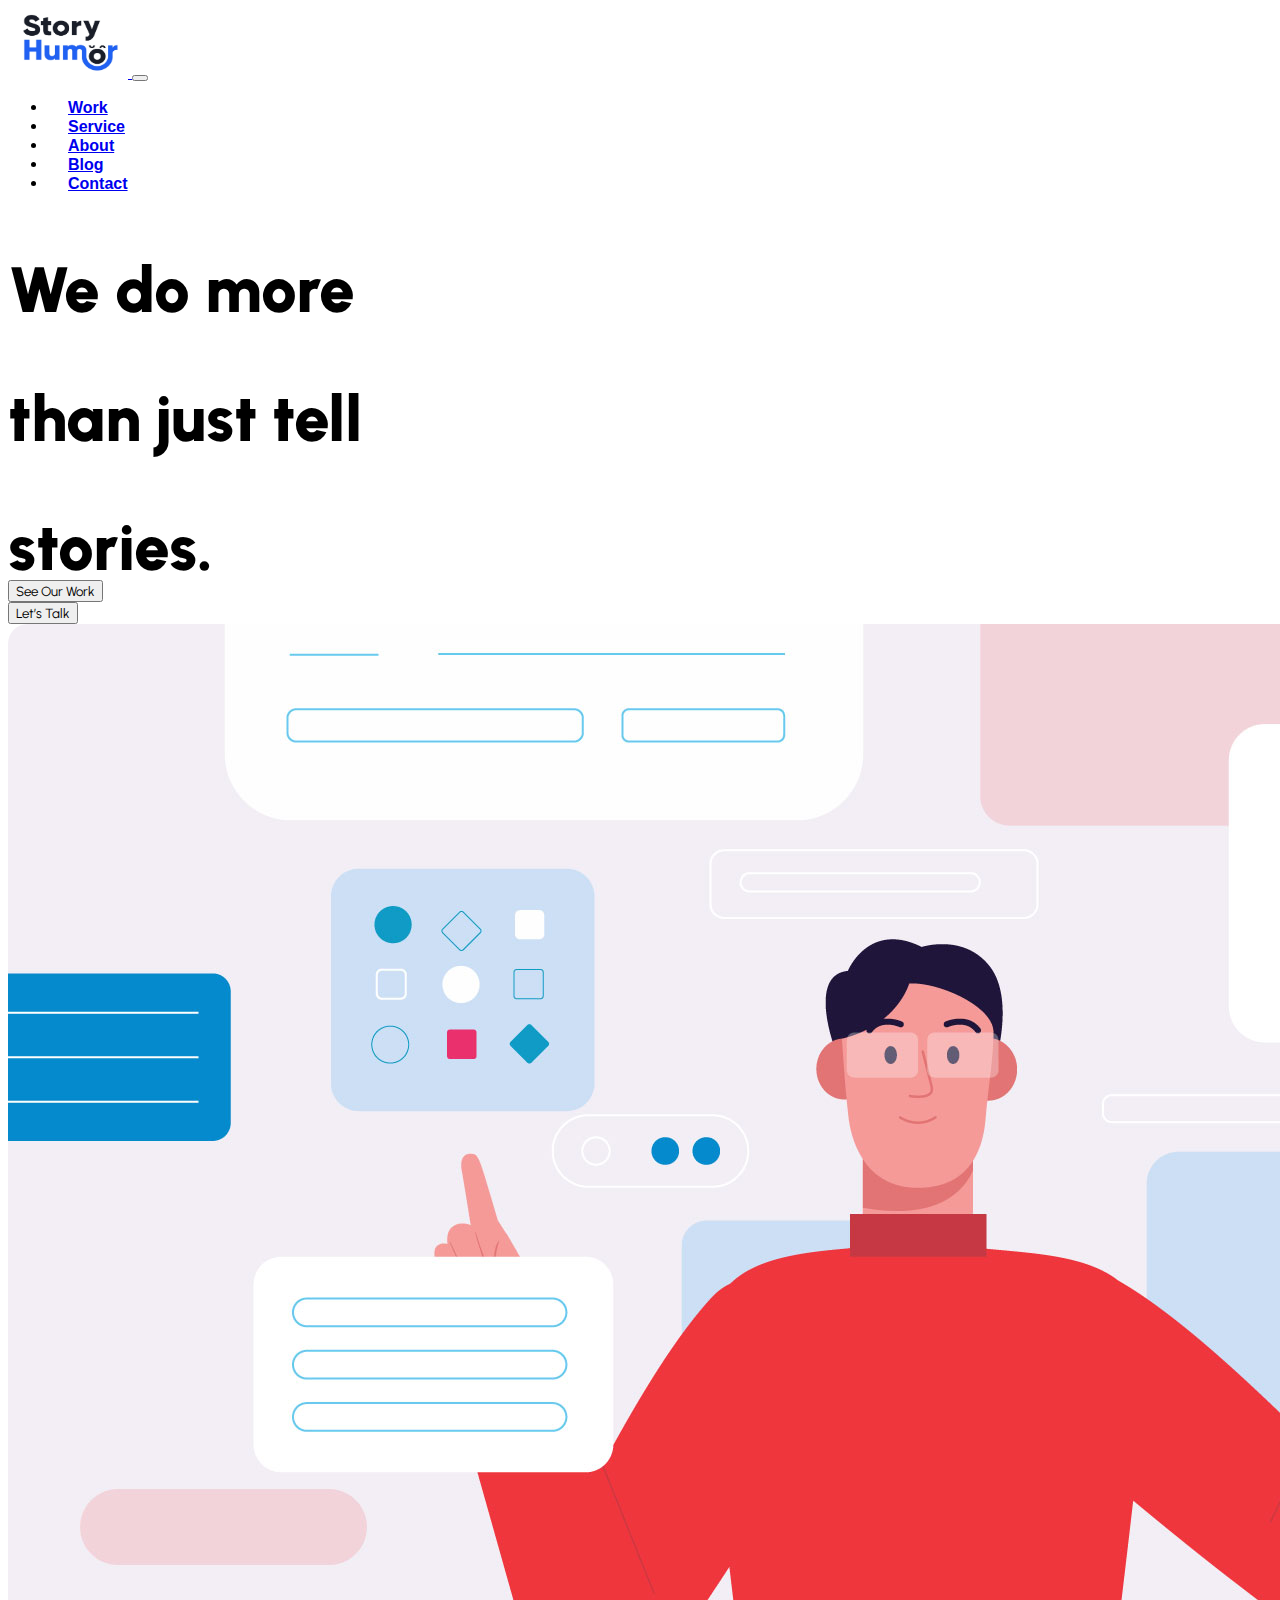
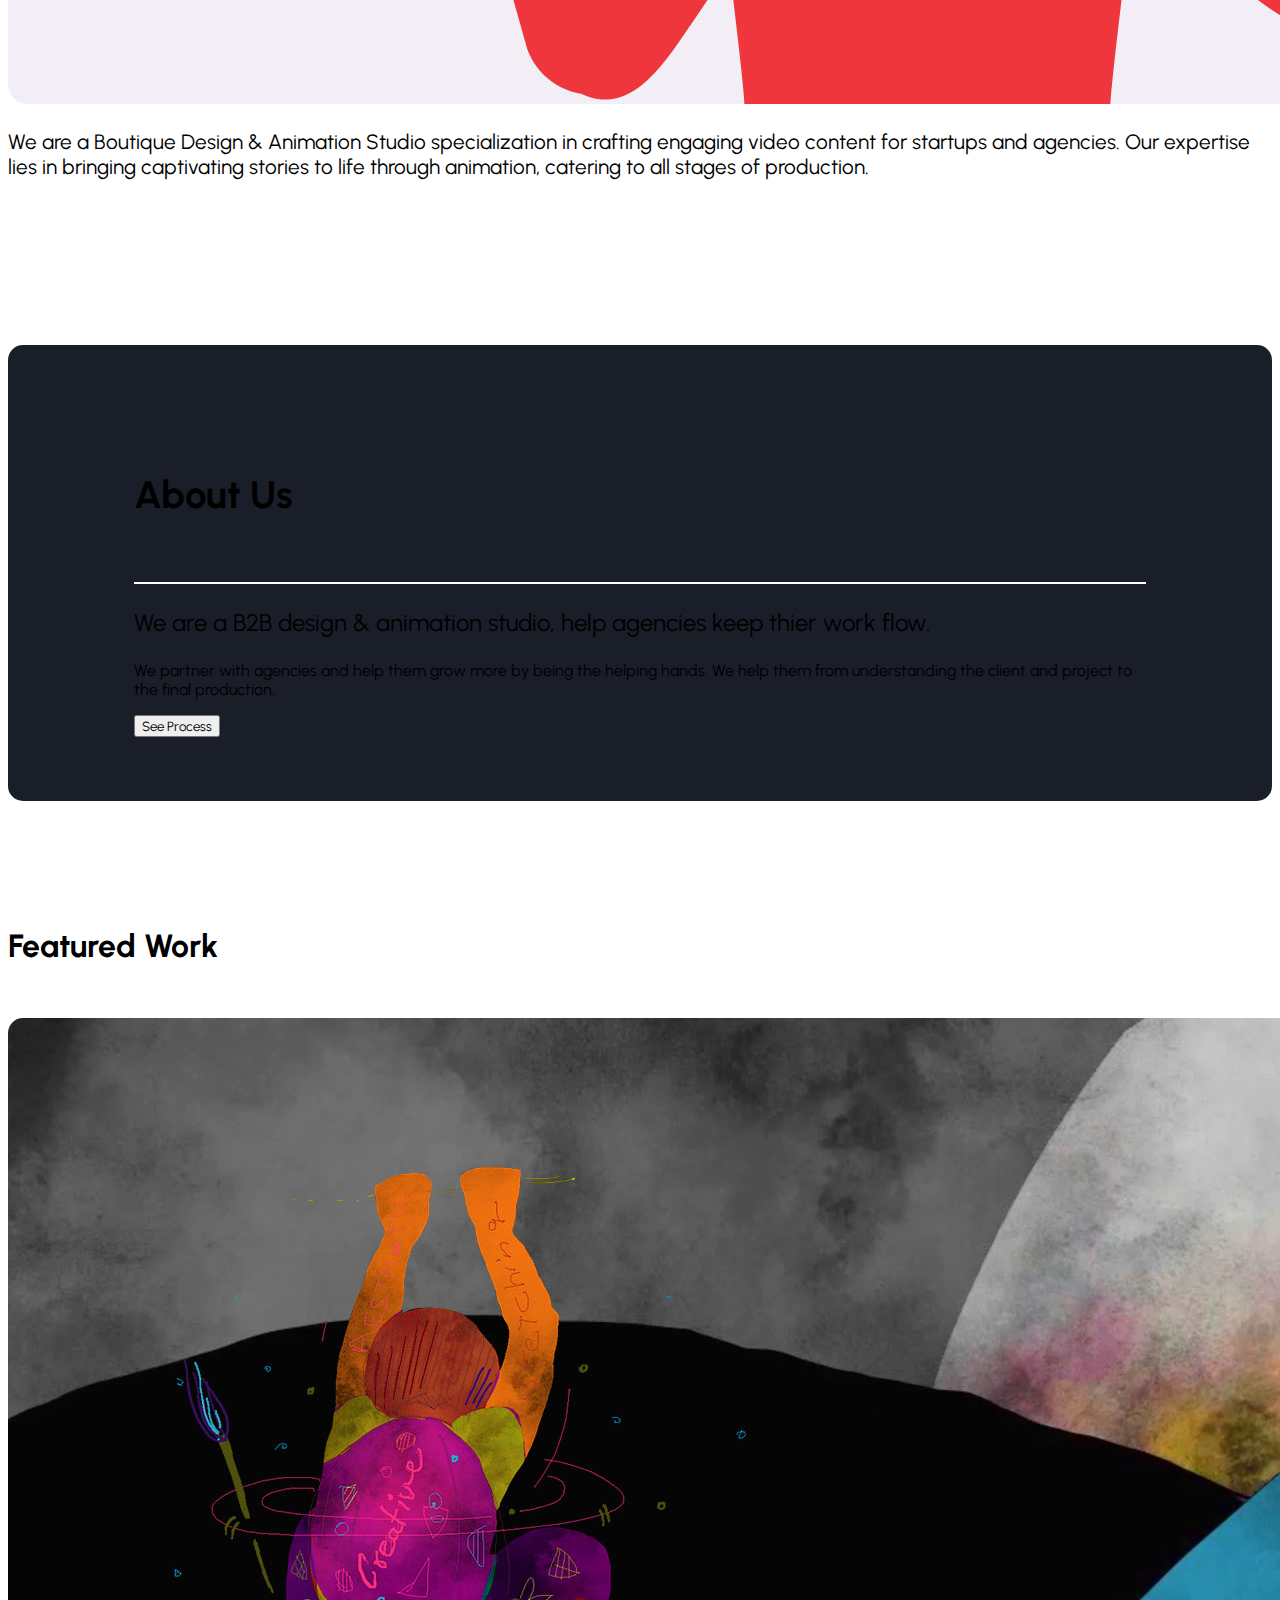
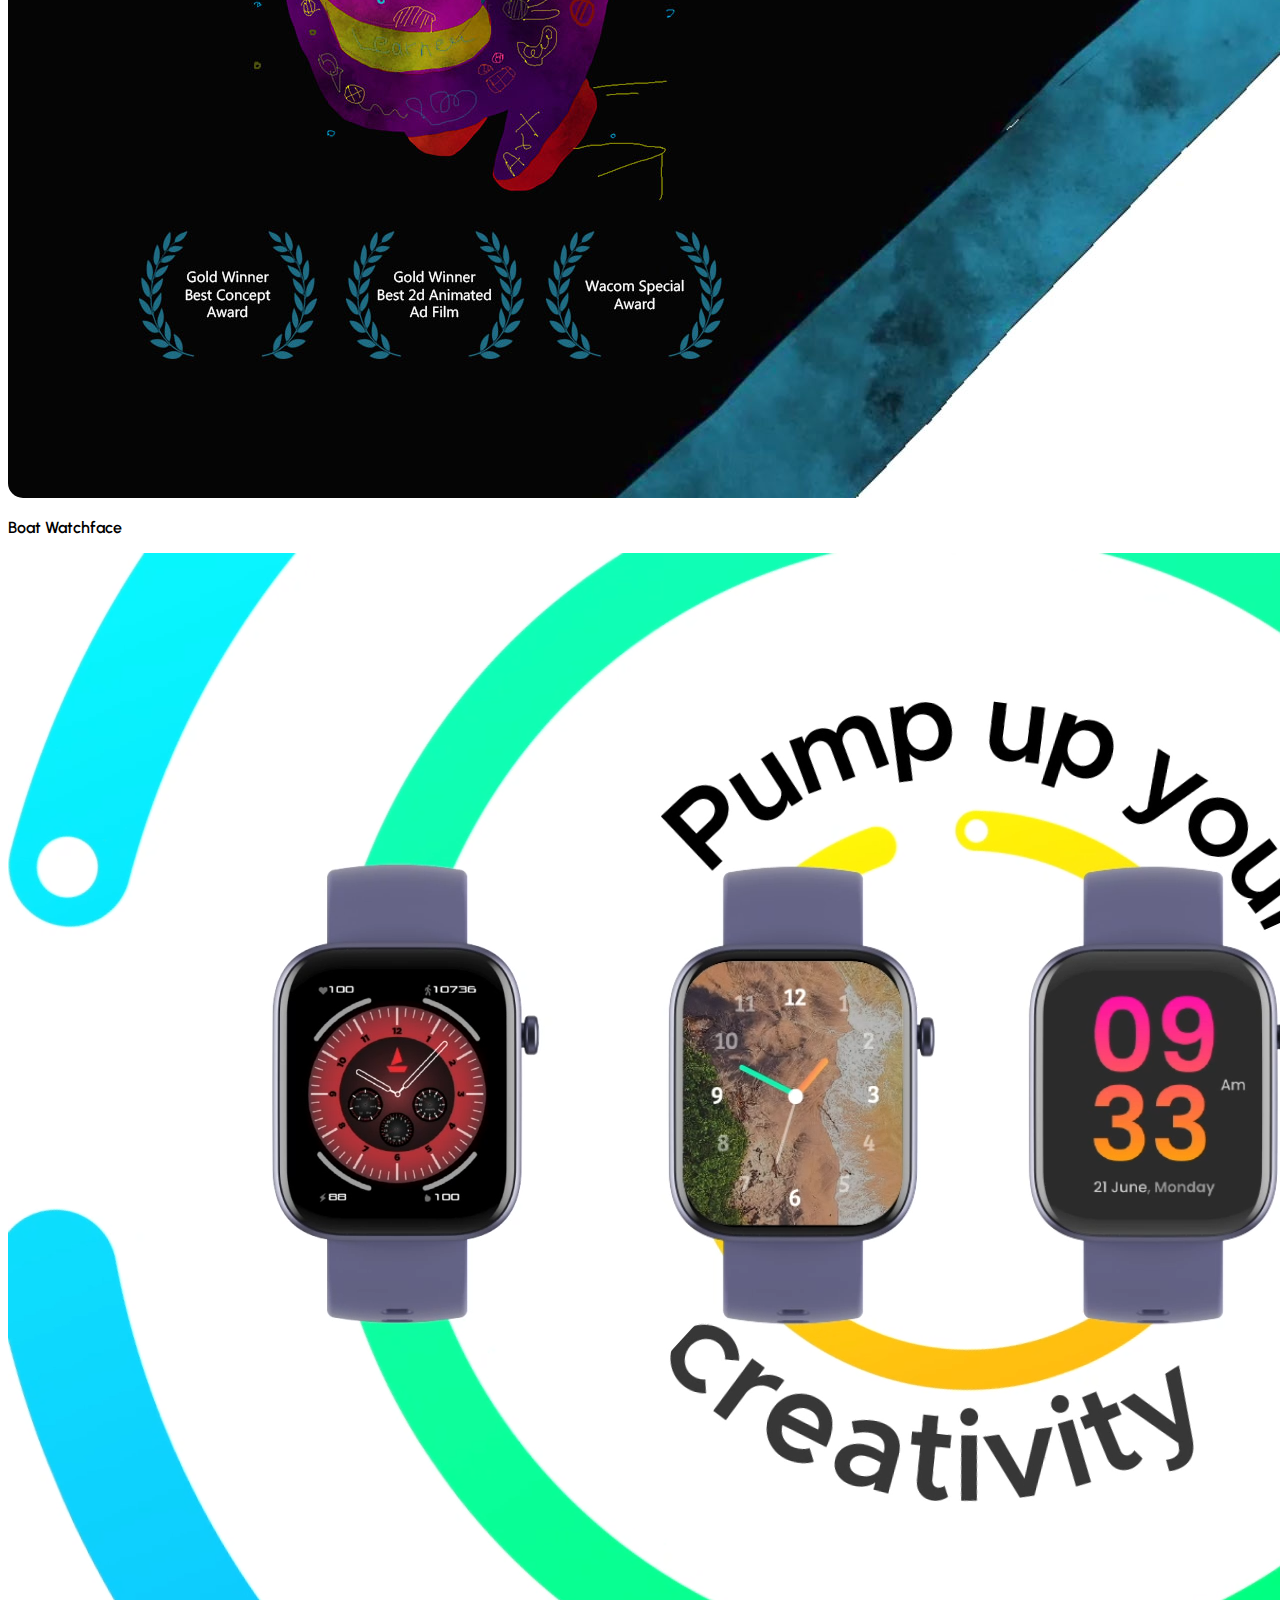
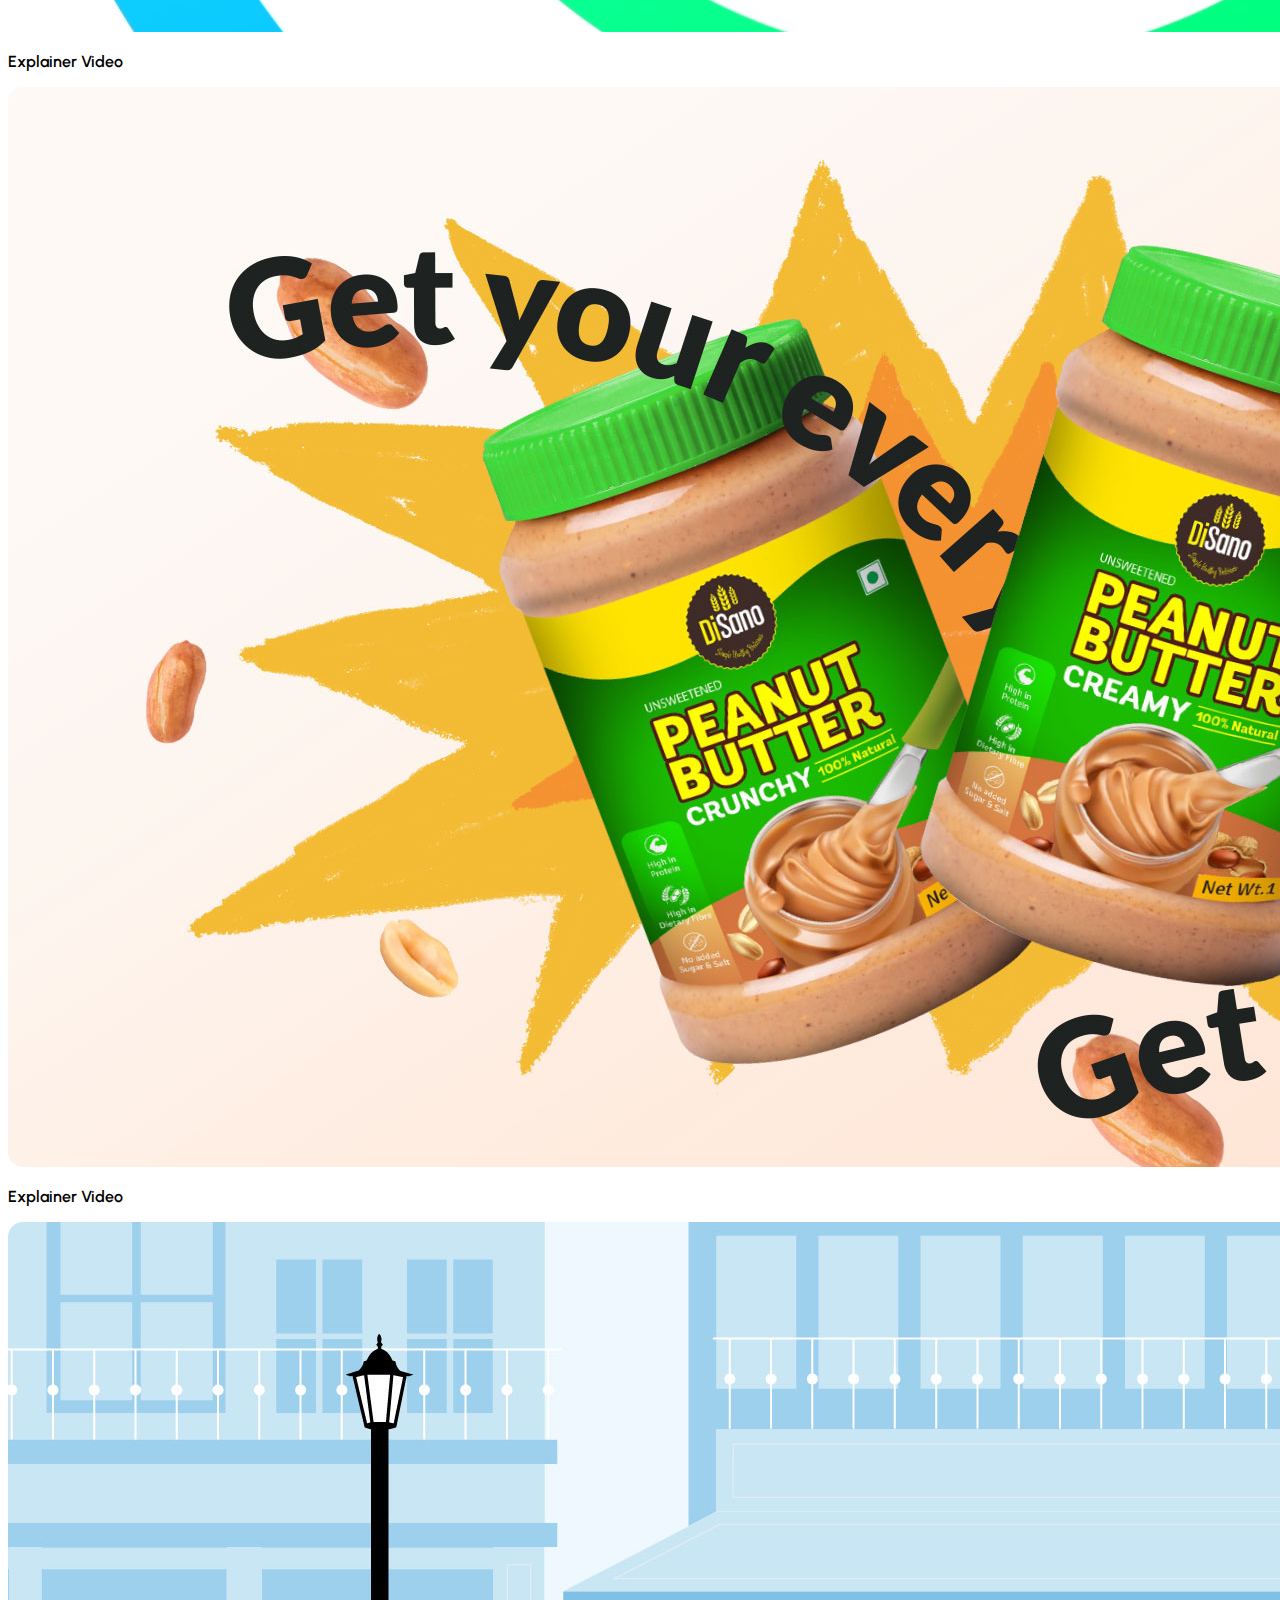
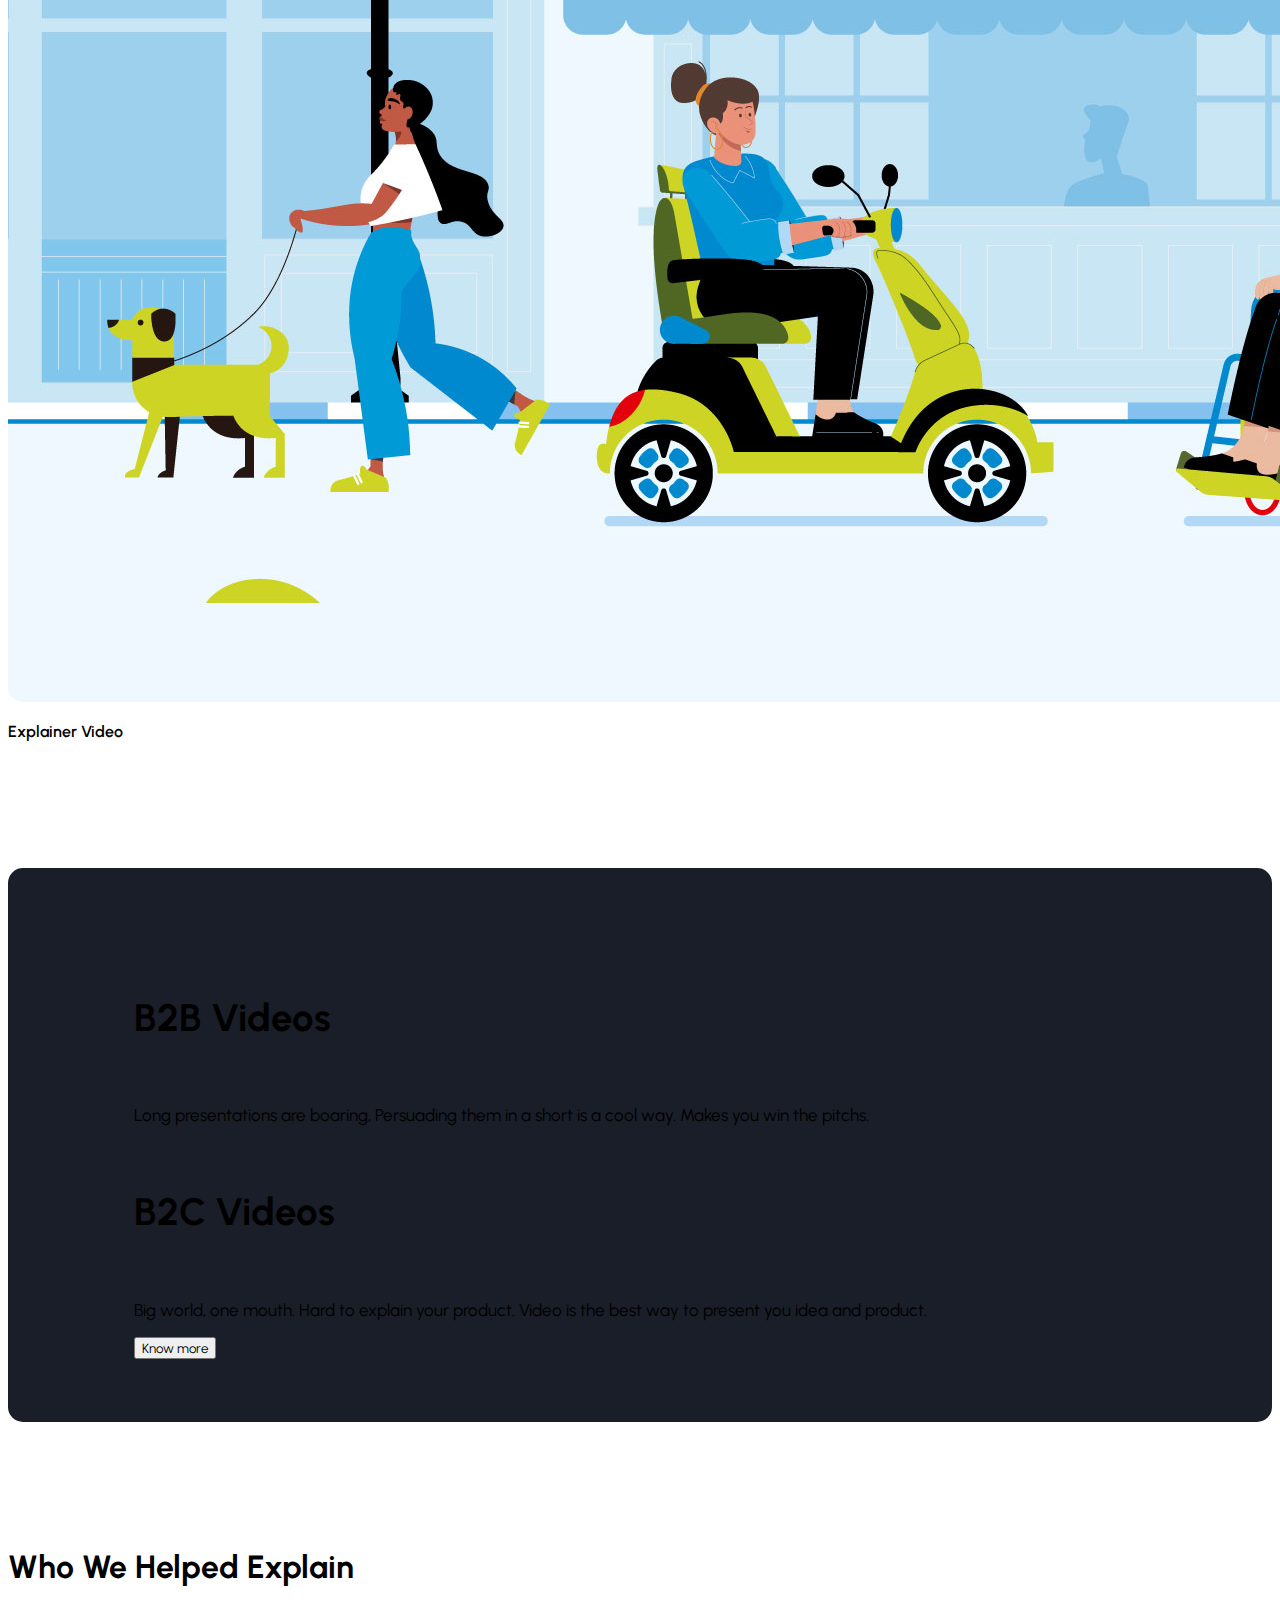
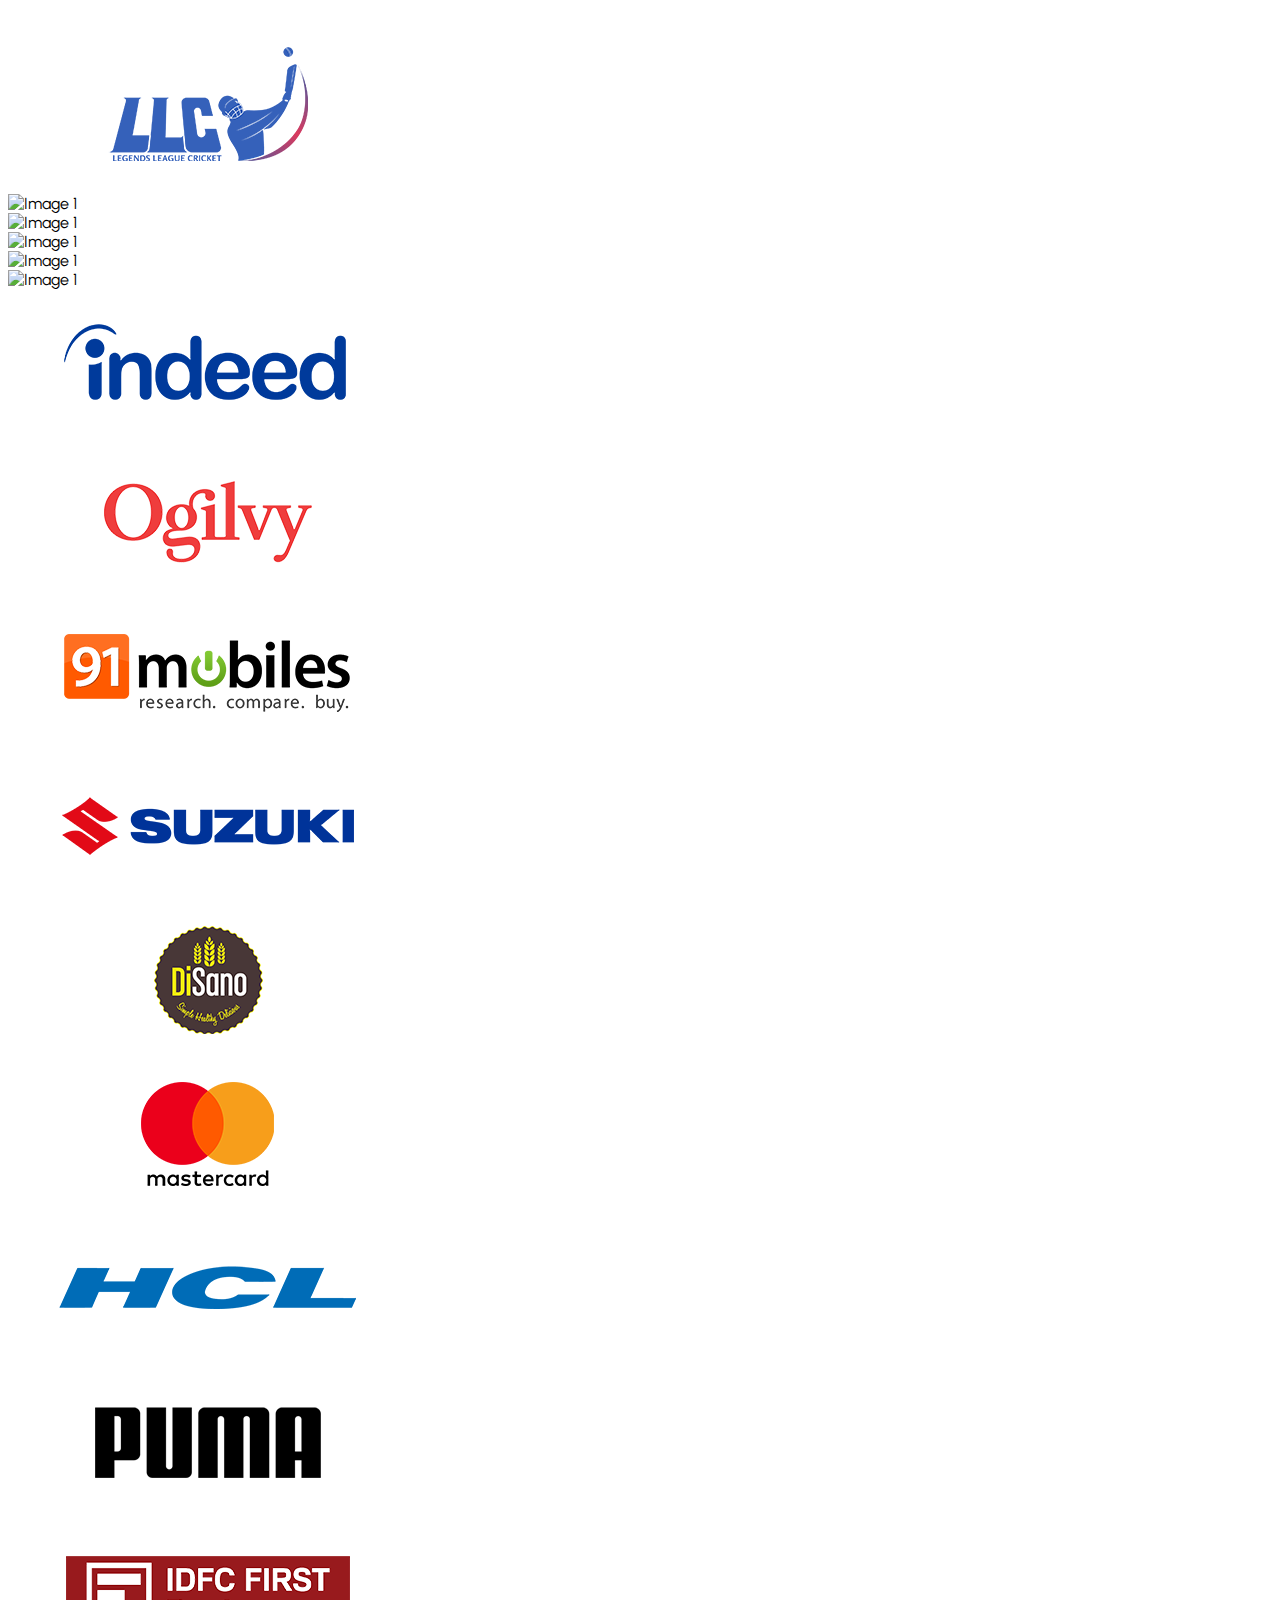
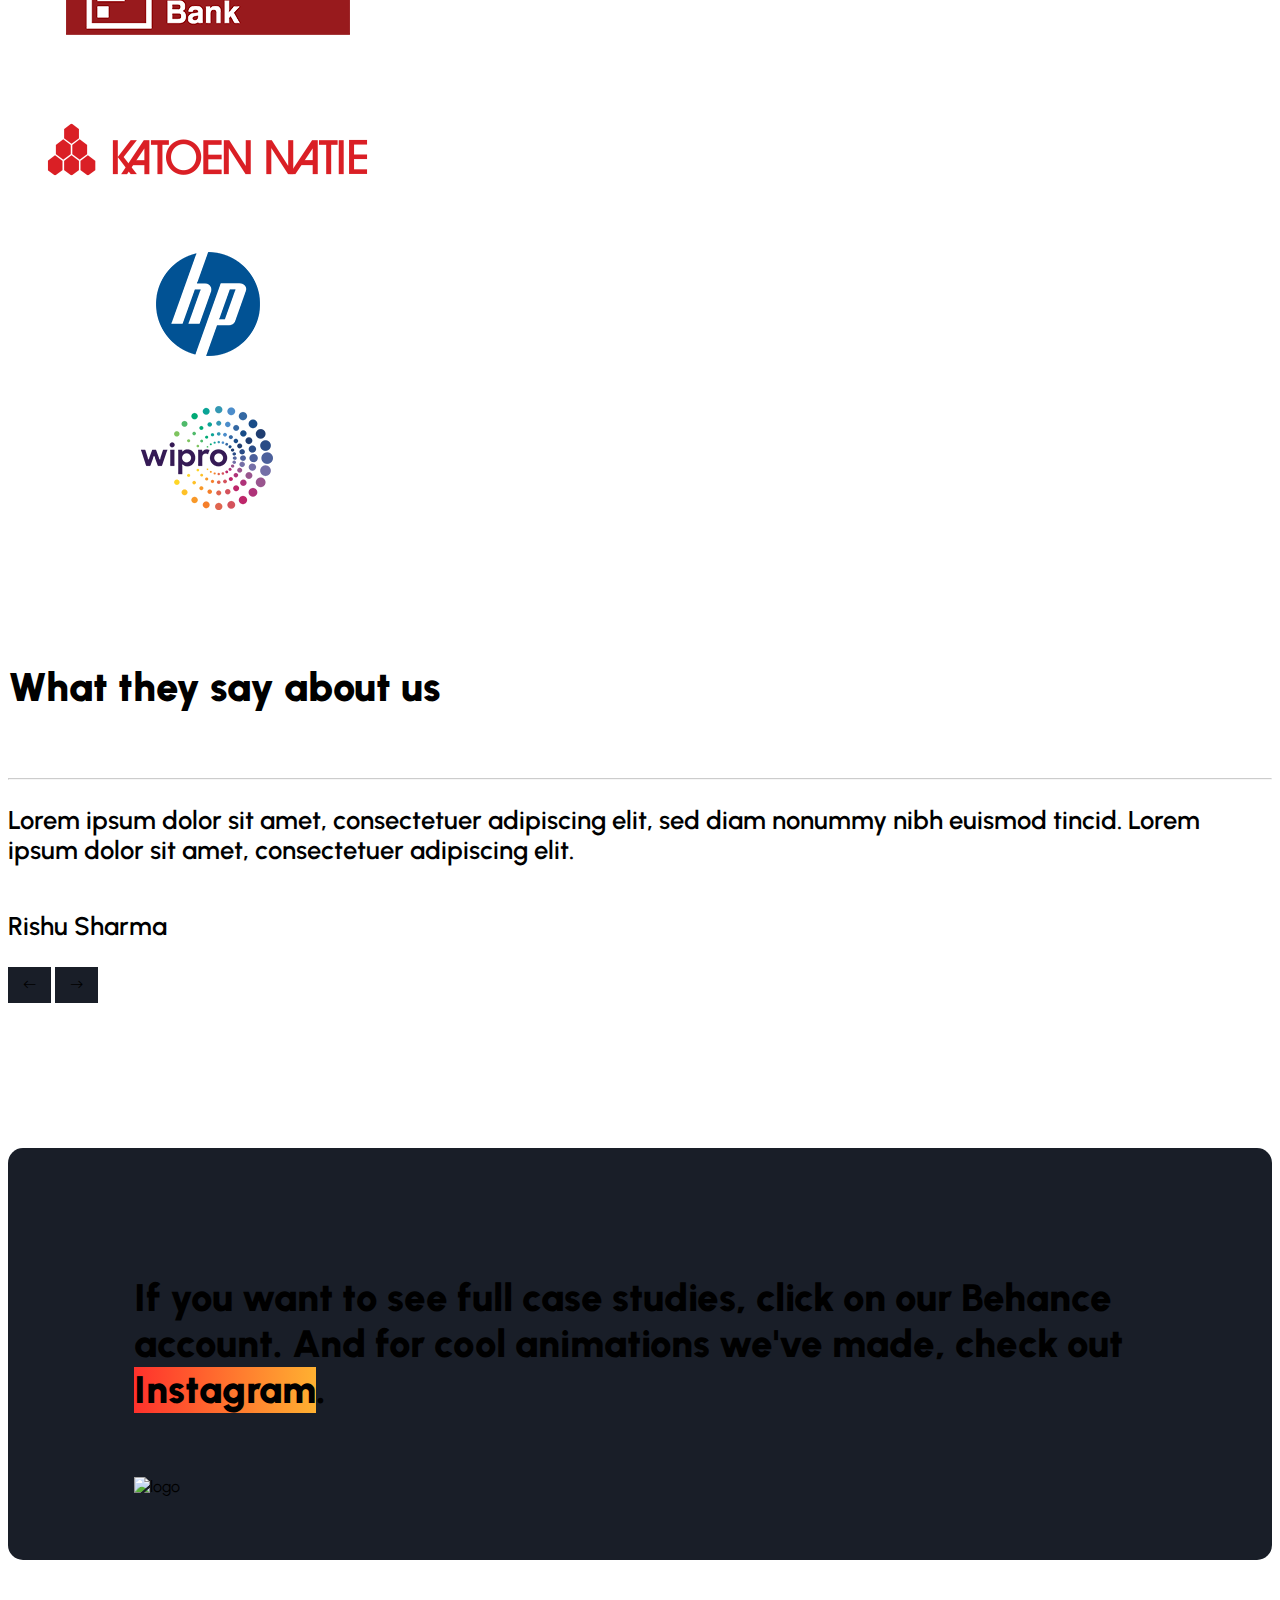
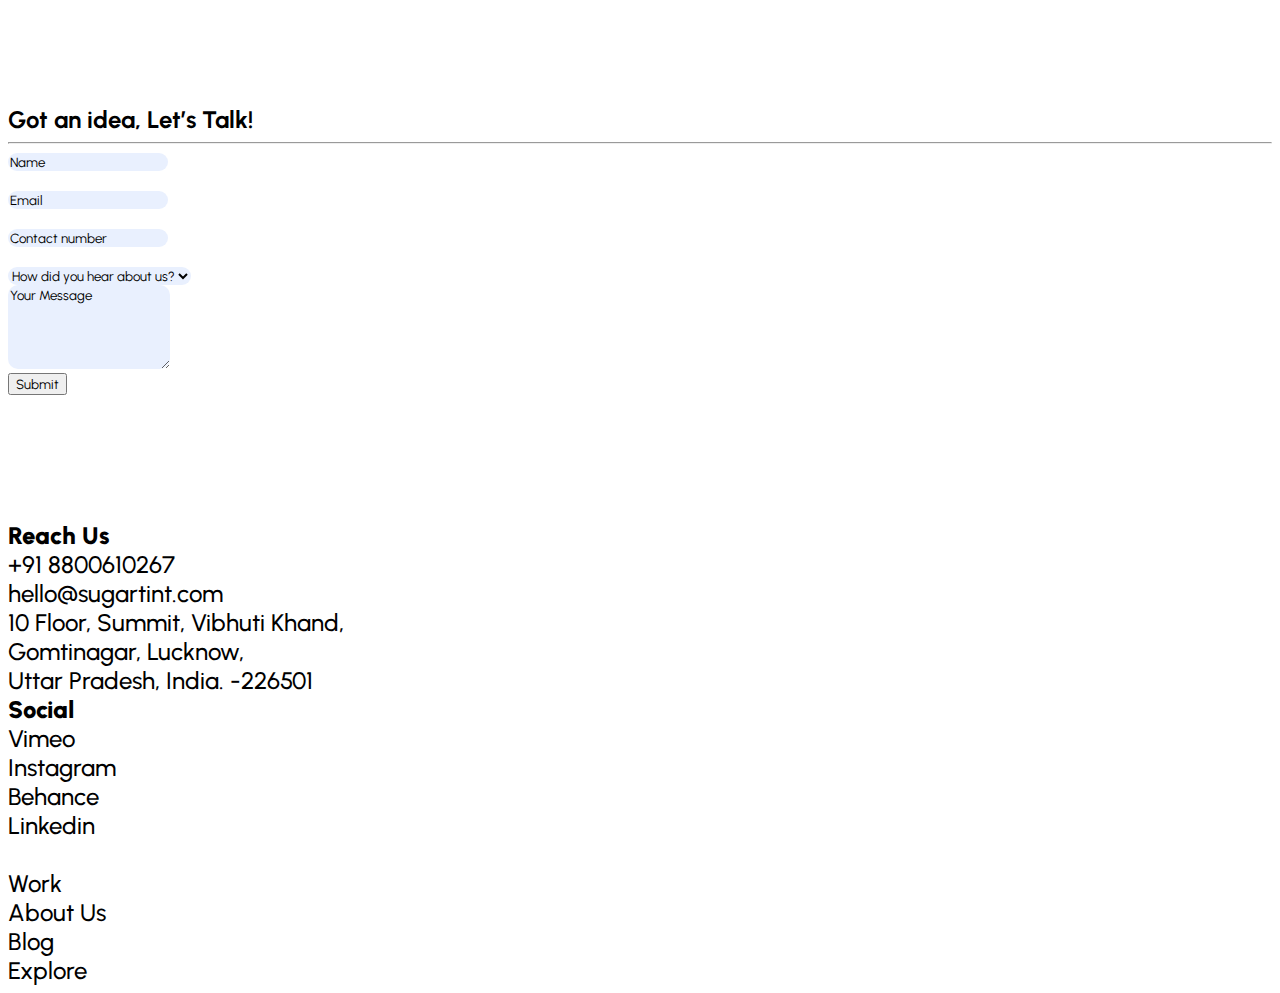
==== index.html @ 129da42a "storyhumur" ====
<!DOCTYPE html>
<html lang="en">

<head>
    <meta charset="UTF-8">
    <meta name="viewport" content="width=device-width, initial-scale=1.0">
    <title>StoryHumur - Home</title>
    <link rel="stylesheet" href="css/styles.css" />
    <link href="https://cdn.jsdelivr.net/npm/bootstrap@5.0.2/dist/css/bootstrap.min.css" rel="stylesheet" integrity="sha384-EVSTQN3/azprG1Anm3QDgpJLIm9Nao0Yz1ztcQTwFspd3yD65VohhpuuCOmLASjC" crossorigin="anonymous">
    <script src="https://cdn.jsdelivr.net/npm/bootstrap@5.0.2/dist/js/bootstrap.bundle.min.js" integrity="sha384-MrcW6ZMFYlzcLA8Nl+NtUVF0sA7MsXsP1UyJoMp4YLEuNSfAP+JcXn/tWtIaxVXM" crossorigin="anonymous"></script>
    <link rel="stylesheet" href="https://cdn.jsdelivr.net/npm/bootstrap-icons@1.11.1/font/bootstrap-icons.css">
    <link rel="preconnect" href="https://fonts.googleapis.com">
    <link rel="preconnect" href="https://fonts.gstatic.com" crossorigin>
    <link href="https://fonts.googleapis.com/css2?family=Urbanist:ital,wght@0,100;0,200;0,300;0,400;0,500;0,600;0,700;0,800;0,900;1,100;1,200;1,300;1,400;1,500;1,600;1,700;1,800;1,900&display=swap" rel="stylesheet">
    <script type="text/javascript" src="js/main.js"></script>
</head>

<body>
    <!-- Navigation bar -->
    <nav class="navbar navbar-expand-lg navbar-light bg-white mt-4">
        <div class="container">
            <a class="navbar-brand" href="index.html">
                <img src="images/StoryHumorLogo.jpg" class="nav-logo" alt="SugarTint" />
            </a>
            <button class="navbar-toggler" type="button" data-bs-toggle="collapse" data-bs-target="#navbarNavDropdown" aria-controls="navbarNavDropdown" aria-expanded="false" aria-label="Toggle navigation">
          <span class="navbar-toggler-icon"></span>
        </button>
            <div class="collapse navbar-collapse" id="navbarNavDropdown">
                <ul class="navbar-nav ms-auto">
                    <li class="nav-item">
                        <a class="nav-link mx-4 text-dark nav-font" aria-current="page" href="work.html">Work</a
              >
            </li>
            <li class="nav-item">
                <a class="nav-link mx-4 text-dark nav-font" aria-current="page" href="service.html"
                  >Service</a
                >
              </li>
            <li class="nav-item">
              <a class="nav-link mx-4 text-dark nav-font" aria-current="page" href="#"
                >About</a
              >
            </li>
            <li class="nav-item">
              <a class="nav-link mx-4 text-dark nav-font" aria-current="page" href="#"
                >Blog</a
              >
            </li>
            <li class="nav-item">
              <a class="nav-link mx-4 text-dark nav-font" aria-current="page" href="#"
                >Contact</a
              >
            </li>
          </ul>
        </div>
      </div>
    </nav>
    <!-- Home -->
    <section id="home">
      <div class="container mt-5">
        <div class="row">
          <div class="col-md-6 col-sm-12 mt-3">
            <p class="banner-header-text">
            We do more
            </p>
            <p class="banner-header-text">
            than just tell
            </p>
            <p class="banner-header-text">
            stories.
            </p>
            <div class="row mt-5">
                <div class="col-md-4 col-sm-4">
                    <button class="btn rounded-pill pe-4 ps-4 pt-3 pb-3 fs-6 btn-primary">
                      See Our Work</button>
                </div>
                <div class="col-md-5 col-sm-4">
                  <button class="btn rounded-pill pe-5 ps-5 pt-3 pb-3 fs-6 btn-dark">
                    Let&rsquo;s Talk</button>
              </div>
            </div>
          </div>
          <div class="col-md-6 col-sm-12 mt-3">
            <img src="images/home_img.jpg" alt="header Image" class="col-12 home-img">
          </div>
        </div>
        <div class="col-12">
          <p class="text-center mt-5 header-para">
            We are a Boutique Design & Animation Studio specialization in crafting engaging video content for startups and agencies. 
            Our expertise lies in bringing captivating stories to life through animation, catering to all stages of production.
          </p>
        </div><br>
    </section>
    <!-- About Us -->
    <div class="container-fluid ps-5 pe-5 container-top-space">
        <section id="about-us">
            <div class="about-us">
                <h5 class="text-white fs-3 fw-bold">About Us</h5>
                <hr>
                <div class="row">
                    <div class="col-md-5 text-white fw-bold fonts-section1">
                        <p>We are a B2B design & animation studio, help agencies keep thier work flow.</p>
                    </div>
                    <div class="col-md-6 offset-1 text-white fonts">
                        <p>We partner with agencies and help them grow more by being the helping hands. We help them from understanding the client and project to the final production.</p>
                        <button type="button" class="btn btn-primary rounded-pill ps-5 pe-5 pt-2 pb-2 mt-3">See Process</button>
                    </div>
                </div>
            </div>
        </section>
    </div>
    <!-- Featured Work -->
    <div class="container ps-5 pt-1 pe-5 container-top-space">
        <section id="featured-work">
            <div class="featured-work">
                <h5>Featured Work</h5>
                <div class="row mt-5">
                    <div class="col-md-6">
                        <img src="images/1.jpg" class="img-fluid featured-work-img" />
                        <p class="fs-5 mt-2 featured-work-text">Boat Watchface</p>
                    </div>
                    <div class="col-md-6">
                        <img src="images/2.png" class="img-fluid featured-work-img" />
                        <p class="fs-5 mt-2 featured-work-text">Explainer Video</p>
                    </div>
                </div>
                <div class="row mt-4 mb-5">
                    <div class="col-md-6">
                        <img src="images/3.jpg" class="img-fluid featured-work-img" />
                        <p class="fs-5 mt-2 featured-work-text">Explainer Video</p>
                    </div>
                    <div class="col-md-6">
                        <img src="images/4.jpg" class="img-fluid featured-work-img" />
                        <p class="fs-5 mt-2 featured-work-text">Explainer Video</p>
                    </div>
                </div>
            </div>
        </section>
    </div>
    <!-- B2B and B2C Videos -->
    <div class="container-fluid container-top-space ps-5 pe-5">
        <section id="about-us">
            <div class="about-us">
                <div class="row">
                    <div class="col-md-5 text-white">
                        <h5 class="fs-3 fw-bold">B2B Videos</h5>
                        <p class="B2B-text">Long presentations are boaring, Persuading them in a short is a cool way. Makes you win the pitchs.</p>
                    </div>
                    <div class="col-md-6 offset-1 text-white">
                        <h5 class="fs-3 fw-bold">B2C Videos</h5>
                        <p class="B2B-text">Big world, one mouth. Hard to explain your product. Video is the best way to present you idea and product.</p>
                        <button type="button" class="btn btn-primary rounded-pill fs-5 ps-4 pe-4 pt-2 pb-2 mt-3">Know more</button>
                    </div>
                </div>
            </div>
        </section>
    </div>
    <!-- Who we helped explain -->
    <div class="container container-top-space">
        <div class="featured-work">
            <h5 class="text-start fw-bold">Who We Helped Explain</h5>
        </div>
    </div>
    <div class="container">
        <div class="row">
            <div class="col-md-6 col-sm-12">
                <div class="row mt-5">
                    <div class="col-md-4 col-sm-4">
                        <img src="images/helped_images/logo13.png" alt="Image 1" class="img-fluid">
                    </div>
                    <div class="col-md-4 col-sm-4">
                        <img src="images/helped_images/logo14.png" alt="Image 1" class="img-fluid">
                    </div>
                    <div class="col-md-4 col-sm-4">
                        <img src="images/helped_images/logo15.png" alt="Image 1" class="img-fluid">
                    </div>
                </div>
            </div>
            <div class="col-md-6 col-sm-12">
                <div class="row mt-5">
                    <div class="col-md-4 col-sm-4">
                        <img src="images/helped_images/logo16.png" alt="Image 1" class="img-fluid">
                    </div>
                    <div class="col-md-4 col-sm-4">
                        <img src="images/helped_images/logo17.png" alt="Image 1" class="img-fluid">
                    </div>
                    <div class="col-md-4 col-sm-4">
                        <img src="images/helped_images/logo18.png" alt="Image 1" class="img-fluid">
                    </div>
                </div>
            </div>
        </div>
        <div class="row">
            <div class="col-md-6 col-sm-12">
                <div class="row mt-5">
                    <div class="col-md-4 col-sm-4">
                        <img src="images/helped_images/logo7.png" alt="Image 1" class="img-fluid">
                    </div>
                    <div class="col-md-4 col-sm-4">
                        <img src="images/helped_images/logo8.png" alt="Image 1" class="img-fluid">
                    </div>
                    <div class="col-md-4 col-sm-4">
                        <img src="images/helped_images/logo9.png" alt="Image 1" class="img-fluid">
                    </div>
                </div>
            </div>
            <div class="col-md-6 col-sm-12">
                <div class="row mt-5">
                    <div class="col-md-4 col-sm-4">
                        <img src="images/helped_images/logo10.png" alt="Image 1" class="img-fluid">
                    </div>
                    <div class="col-md-4 col-sm-4">
                        <img src="images/helped_images/logo11.png" alt="Image 1" class="img-fluid">
                    </div>
                    <div class="col-md-4 col-sm-4">
                        <img src="images/helped_images/logo12.png" alt="Image 1" class="img-fluid">
                    </div>
                </div>
            </div>
        </div>
        <div class="row">
            <div class="col-md-6 col-sm-12">
                <div class="row mt-5">
                    <div class="col-md-4 col-sm-4">
                        <img src="images/helped_images/logo1.png" alt="Image 1" class="img-fluid">
                    </div>
                    <div class="col-md-4 col-sm-4">
                        <img src="images/helped_images/logo2.png" alt="Image 1" class="img-fluid">
                    </div>
                    <div class="col-md-4 col-sm-4">
                        <img src="images/helped_images/logo3.png" alt="Image 1" class="img-fluid">
                    </div>
                </div>
            </div>
            <div class="col-md-6 col-sm-12">
                <div class="row mt-5">
                    <div class="col-md-4 col-sm-4">
                        <img src="images/helped_images/logo4.png" alt="Image 1" class="img-fluid">
                    </div>
                    <div class="col-md-4 col-sm-4">
                        <img src="images/helped_images/logo5.png" alt="Image 1" class="img-fluid">
                    </div>
                    <div class="col-md-4 col-sm-4">
                        <img src="images/helped_images/logo6.png" alt="Image 1" class="img-fluid">
                    </div>
                </div>
            </div>
        </div>
    </div>
    <!-- What they say about us -->
    <div class="container ps-5 pt-1 pe-5 container-top-space">
        <section id="about-us-slider">
            <div class="about-us-slider">
                <h5 class="fw-bold">What they say about us</h5>
                <hr>
                <p class="col-12" id="comment">[Dynamic Comment]</p>
                <div class="row mt-4">
                    <div class="rounded-pill bg-primary text-white col-md-3 pt-2 pb-2 ps-4">
                        <p class="my-auto" id="name">[Dynamic Name]</p>
                    </div>
                    <div class="col-md-6 col-sm-6 offset-md-3 d-flex justify-content-end align-items-end">
                        <button type="button" class="btn btn-primary rounded-circle arrow-bg me-3">
                            <i class="bi bi-arrow-left fs-4 text-white"></i>
                        </button>
                        <button type="button" class="btn btn-primary rounded-circle arrow-bg">
                            <i class="bi bi-arrow-right fs-4 text-white"></i>
                        </button>
                    </div>
                </div>
            </div>
        </section>
    </div><br>
    <!-- Behance and Instagram -->
    <div class="container-fluid ps-5 pe-5 container-top-space">
        <section id="about-us-social">
            <div class="about-us">
                <div class="row">
                    <div class="col-md-9 text-white">
                        <h5 class="social-text lh-base">If you want to see full case studies, click on our <span class="bg-primary rounded-pill ps-3 pe-3 pt-1 pb-1">Behance</span> account. And for cool animations we've made, check out
                            <span class="insta rounded-pill ps-3 pe-3 pt-1 pb-1">Instagram</span>.</h5>
                    </div>
                    <div class="col-md-3 text-white d-flex justify-content-center align-items-center">
                        <img src="images/image01.png" alt="logo" class="img-fluid w-75" />
                    </div>
                </div>
            </div>
        </section>
    </div><br>
    <!--Contact Us-->
    <section id="ContactUs" class="ContactUs container-top-space">
        <div class="container contact">
            <p class="fw-bold fs-3">
                Got an idea, Let’s Talk!
            </p>
            <hr>
            <div class="row" class="contactform">
                <div class="col-md-6 ">
                    <input type="text" id="name" name="Name" class="col-12 ps-4 pe-4 pt-3 pb-3 contact-gradient" placeholder="Name"><br><br>
                </div>
                <div class="col-md-6">
                    <input type="text" id="Email" name="Email" placeholder="Email" class="col-12 ps-4 pe-4 pt-3 pb-3 contact-gradient"><br><br>
                </div>
            </div>
            <div class="row" class="contactform">
                <div class="col-md-6 ">
                    <input type="text" id="contact" name="ContactUs" class="col-12 ps-4 pe-4 pt-3 pb-3  contact-gradient" placeholder="Contact number"><br><br>
                </div>
                <div class="col-md-6">
                    <select name="dropdown1" id="dropdown1" class="col-12 ps-4 pt-3 pb-3 contact-gradient dropdown">
                    <option value="How did you hear about us" class="blue-bg">How did you hear about us?</option>
                    <option value="Friend or Business Referral" class="blue-bg">Friend or Business Referral</option>
                    <option value="Google" class="blue-bg">Google</option>
                    <option value="LinkedIn" class="blue-bg">LinkedIn</option>
                    <option value="Instagram" class="blue-bg">Instagram</option>
                    <option value="Other" class="blue-bg">Other</option>
                </select>
                </div>


            </div>
            <div class="row" class="contactform">
                <div class="col-md-12 col-sm-12">
                    <textarea type="text" id="txtarea" class="col-md-12 col-sm-12 ps-4 pe-4 pt-2 pb-2 w-100 contact-textarea contact-gradient" placeholder="Your Message" rows="5"></textarea>
                </div>
                <div class="d-grid gap-2 d-md-flex justify-content-md-end pe-2">
                    <button class="btn btn-primary  rounded-pill btn-dark pt-2 pb-2 ps-4 pe-4 mt-3" type="button">Submit</button>
                </div>
            </div>
            <div class="row mb-5 container-top-space">
                <div class="col-md-4 mt-5">
                    <div>
                        <p class="footer-head">Reach Us</p>
                        <p class="mt-5 footer-para fs-6">+91 8800610267</p>
                        <p class="footer-para fs-6 mt-2">hello@sugartint.com</p>
                        <p class="footer-para fs-6 mt-2">10 Floor, Summit, Vibhuti Khand,</p>
                        <p class="footer-para fs-6">Gomtinagar, Lucknow,</p>
                        <p class="footer-para fs-6">Uttar Pradesh, India. -226501</p>
                    </div>

                </div>
                <div class="col-md-4 mt-5">
                    <div>
                        <p class="footer-head">Social</p>
                        <p class="mt-5 footer-para fs-6">Vimeo</p>
                        <p class="mt-3 footer-para fs-6">Instagram</p>
                        <p class="mt-3 footer-para fs-6">Behance</p>
                        <p class="mt-3 footer-para fs-6">Linkedin</p>
                    </div>

                </div>
                <div class="col-md-4 mt-5">
                    <div>
                        <p>&nbsp;</p>
                        <p class="mt-5 footer-para fs-6">Work</p>
                        <p class="mt-3 footer-para fs-6">About Us</p>
                        <p class="mt-3 footer-para fs-6">Blog</p>
                        <p class="mt-3 footer-para fs-6">Explore</p>
                    </div>

                </div>
            </div>
        </div>
    </section>
</body>

</html>
---- css/styles.css ----
* {
    font-family: 'Urbanist', sans-serif;
}

:root {
    /*Scroll Bar Color*/
    --scroll-bar-color: #C5CADF;
    --scroll-thumb-color: #70768A;
    --scroll-thumb-hover-color: #454F6B;
}

html {
    scroll-behavior: smooth;
}

::-webkit-scrollbar {
    width: 10px;
    background: var(--scroll-bar-color);
}

::-webkit-scrollbar-thumb {
    background: var(--scroll-thumb-color);
    border-radius: 2em;
}

::-webkit-scrollbar-thumb:hover {
    background: var(--scroll-thumb-hover-color);
}

.nav-logo {
    width: 120px;
    height: 70px;
}

.navbar-nav .nav-item .nav-link {
    border-radius: 20px;
}

.nav-font {
    font-family: 'Lato', sans-serif !important;
    font-weight: bold;
}

.navbar-nav .nav-item .nav-link {
    transition: background-color 0.3s, color 0.3s, padding 0.3s;
    padding: 5px 20px;
}

.navbar-nav .nav-item:hover .nav-link {
    color: #fff !important;
    background-color: #000;
    border-radius: 20px;
    padding: 5px 20px;
}

.container-top-space {
    margin-top: 10%;
}

.banner-header-text {
    font-size: 4rem;
    margin-bottom: 0;
    font-weight: 900;
    line-height: 65px;
    color: #000;
}

.home-img {
    border-radius: 20px;
}

.B2B_bg {
    background-color: #000;
    border-radius: 20px;
    margin-top: 15%;
}

.header-para {
    color: #000 !important;
    font-size: 1.3rem !important;
}

.banner-text {
    font-size: 52px;
}


/* About Us  */

.about-us {
    background-color: #191E28;
    border-radius: 15px;
    padding: 5% 10% !important;
}

.about-us h5 {
    font-size: 2.4rem !important;
}

.about-us hr {
    border: 1px solid white;
    opacity: 1;
}

.about-us .fonts-section1 {
    font-size: 1.5rem !important;
}


/* Featured Work */

.featured-work h5 {
    font-size: 2rem;
    font-weight: bolder !important;
}

.featured-work-img {
    border-radius: 15px;
}

.featured-work-text {
    font-weight: 600 !important;
}


/* B2B and B2C Videos */

.B2B-text {
    font-size: 17px;
}


/* What they say about us */

.about-us-slider h5 {
    font-size: 2.5rem !important;
    font-weight: 900 !important;
}

.about-us-slider hr {
    opacity: .5;
}

.about-us-slider p {
    font-size: 1.6rem;
    font-weight: 600;
}

.arrow-bg {
    background-color: #191E28 !important;
    border: none !important;
    padding: 10px 15px !important;
}

#comment {
    height: 80px !important;
}


/* What they say about us */

.social-text {
    font-size: 30px !important;
    font-weight: 900 !important;
}

.insta {
    background: linear-gradient(to right, #FF312C, #FFB131);
}


/* Contact Us */

.contact p {
    color: black;
    margin: 0;
    font-size: 1.5rem;
    font-weight: bold;
    font-family: 'Urbanist', sans-serif;
    border: none;
}

.contactform .contactform-field input {
    padding: 50px !important;
    border: none;
}

.contact-textarea {
    border-radius: 15px;
    border: none;
}

.contact-gradient {
    border: none;
    border-radius: 10px;
    background-color: #E9F0FE;
}

#dropdown1 option {
    border-radius: 10px;
    background: #007BFF;
    color: white;
    border: none;
}

.btn-btnsubmit {
    align-items: end;
}

.footer-head {
    font-weight: 900 !important;
}

.footer-para {
    font-weight: 500 !important;
}

::placeholder {
    color: black;
    opacity: 1;
}

.contact.dropdown {
    background-color: #2061F2;
}

.blue-bg {
    background-color: #2061F2;
    color: white;
}


/* Contact Us */

.work ul li {
    display: inline-block;
}

.work ul li p {
    display: inline-block;
    padding: 8px 15px;
}

.work ul li p:hover {
    display: inline-block;
    color: #fff !important;
    background-color: #000;
    border-radius: 15px;
    padding: 8px 15px;
}


/* Got an Idea */

.got_an_idea {
    margin-top: 7%;
    margin-bottom: 7%;
    border-radius: 15px;
}


/* Service */

.contact p {
    color: black;
    margin: 0;
    font-size: 1.5rem;
    font-weight: bold;
    font-family: 'Urbanist', sans-serif;
    border: none;
}

.contactform .contactform-field input {
    padding: 50px !important;
    border: none;
}

.contact-textarea {
    border-radius: 15px;
    border: none;
}

.contact-gradient {
    border: none;
    border-radius: 10px;
    background-color: #E9F0FE;
}

.btn-btnsubmit {
    align-items: end;
}

.footer-head {
    font-family: 'Urbanist', sans-serif !important;
}

.footer-para {
    font-family: 'Urbanist', sans-serif !important;
    font-weight: 500 !important;
}

::placeholder {
    color: black;
    opacity: 1;
}

.contact.dropdown {
    background-color: #2061F2;
}

.blue-bg {
    background-color: #2061F2;
    color: white;
}

.service s {
    color: black;
    margin: 0;
    font-size: 1.5rem;
    font-weight: bold;
    font-family: 'Urbanist', sans-serif !important;
    border: none;
}

.service-gradient {
    border: none;
    border-radius: 15px;
    background-color: #E9F0FE;
}

.container-width {
    width: 30% !important;
}

.service-bg {
    border: none;
    border-radius: 20px;
}

.service_1 p {
    color: black;
    font-family: 'Urbanist', sans-serif;
    border: none;
    font-size: 2.5rem;
    font-weight: bold;
}
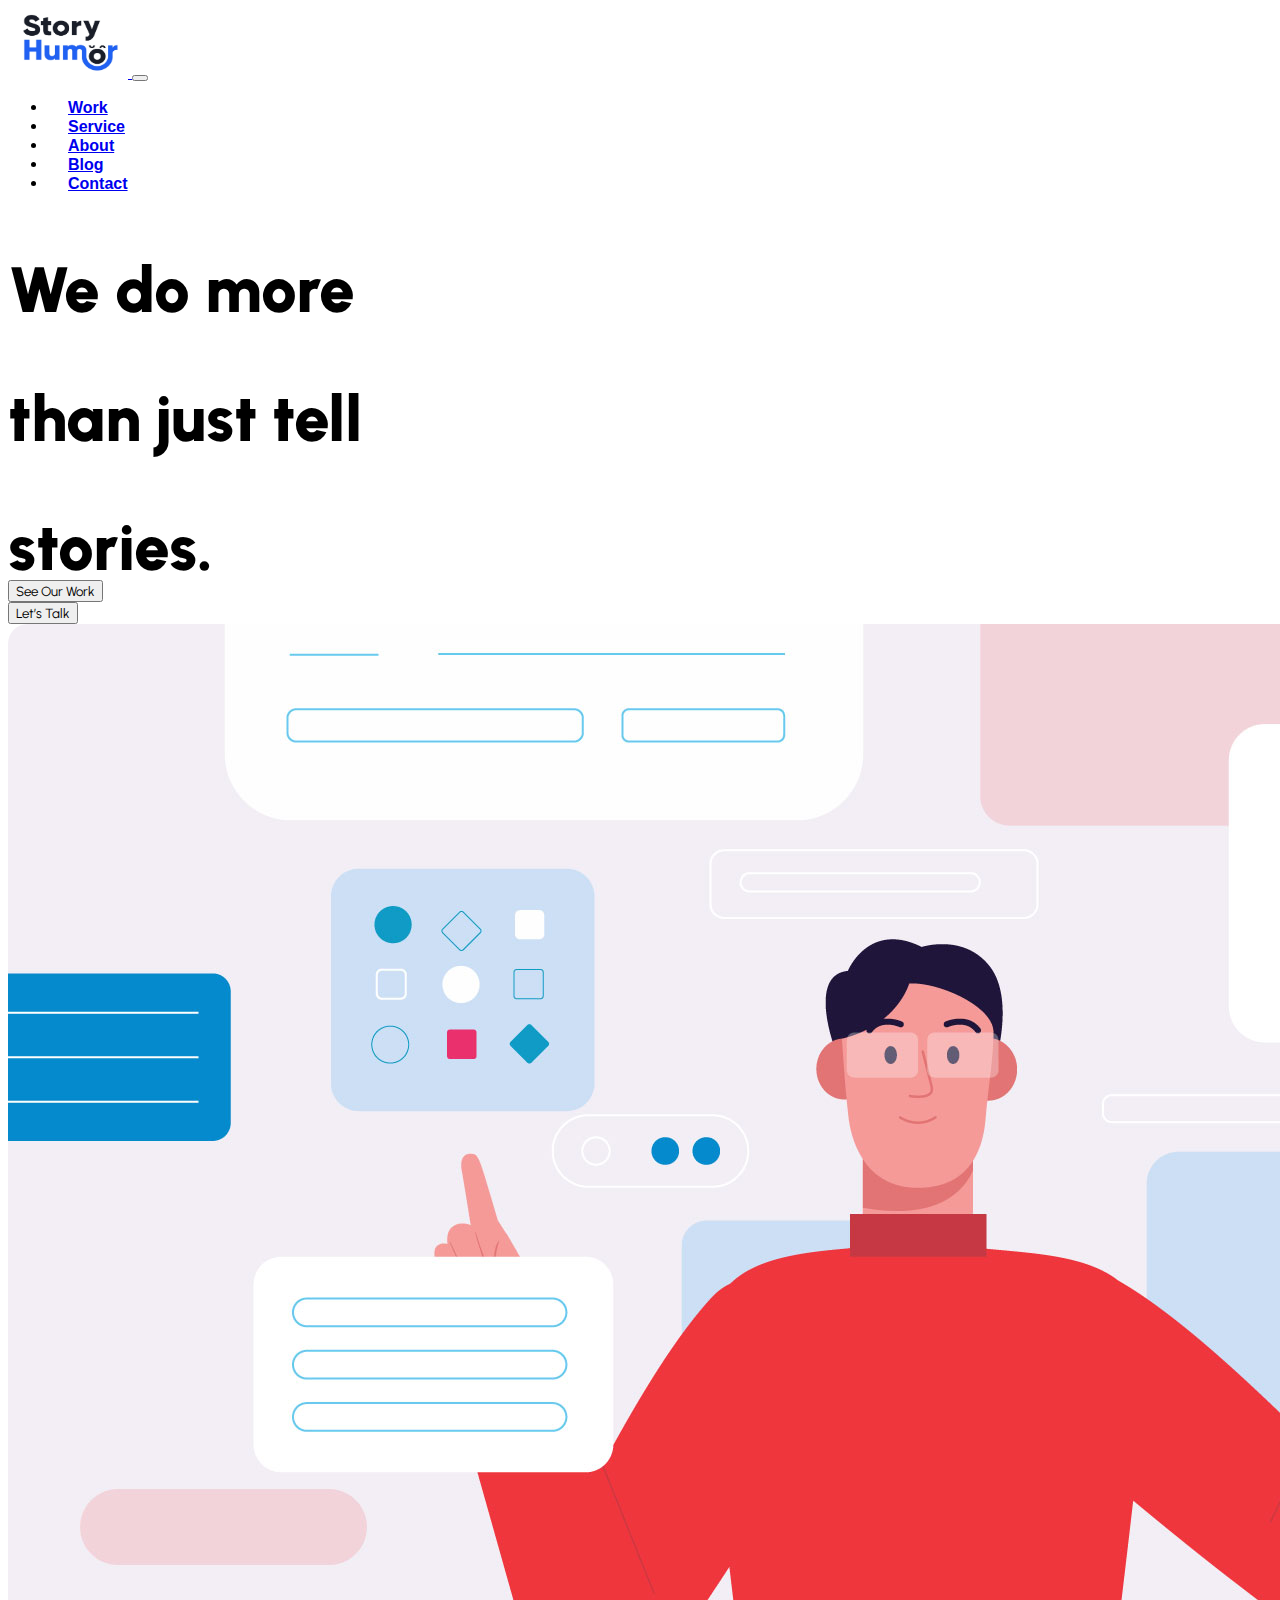
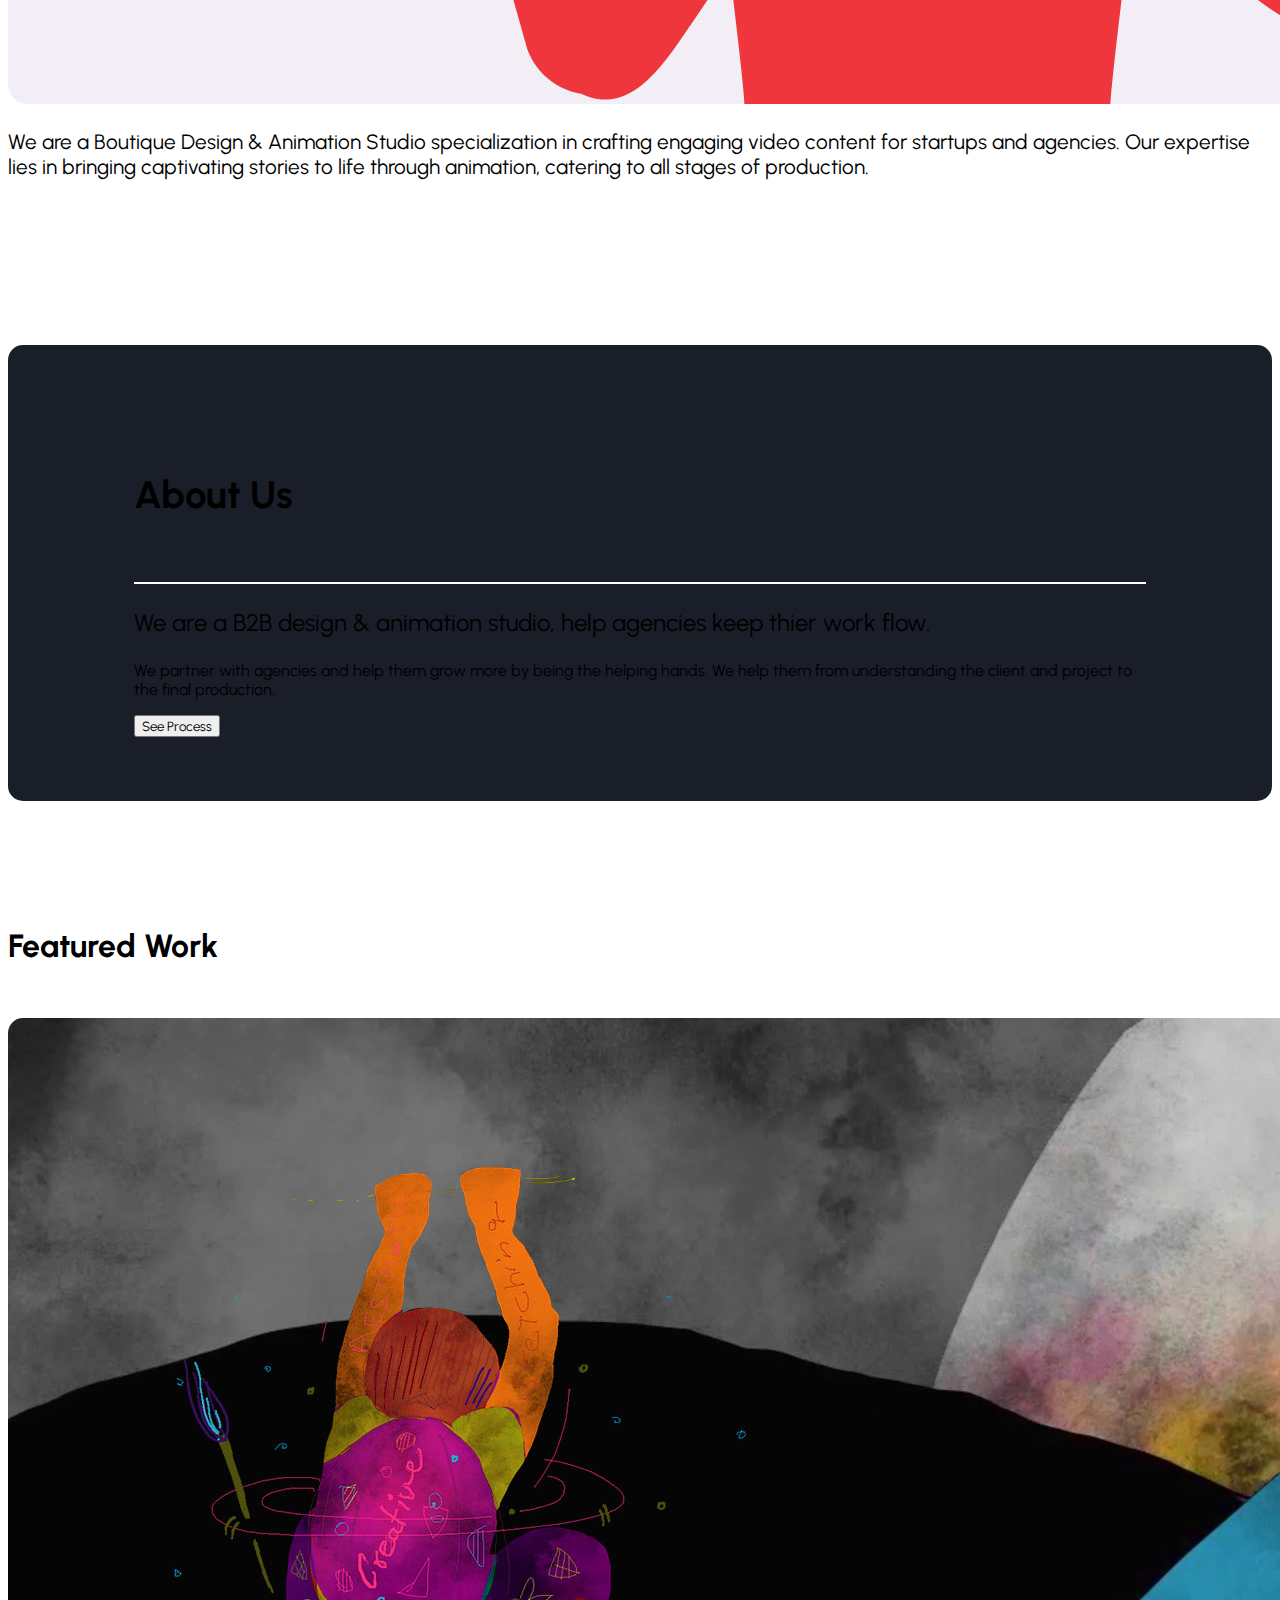
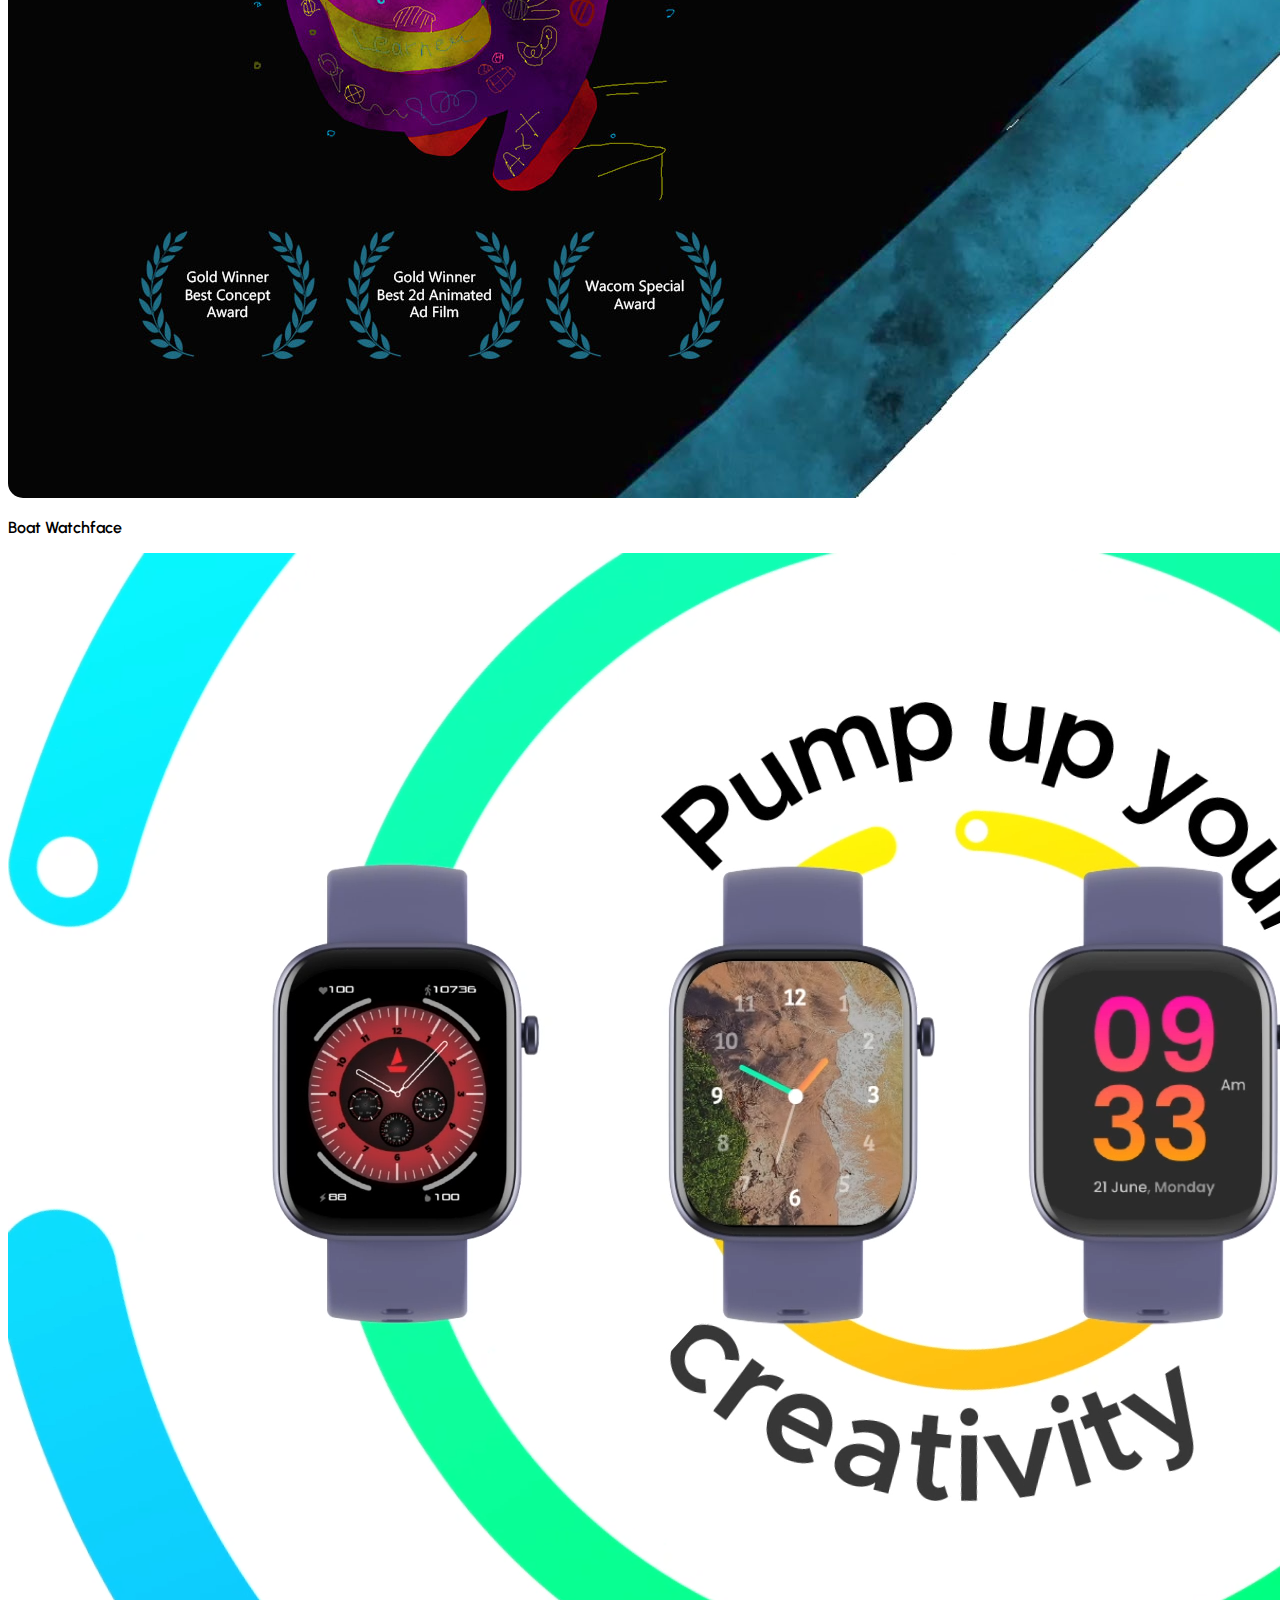
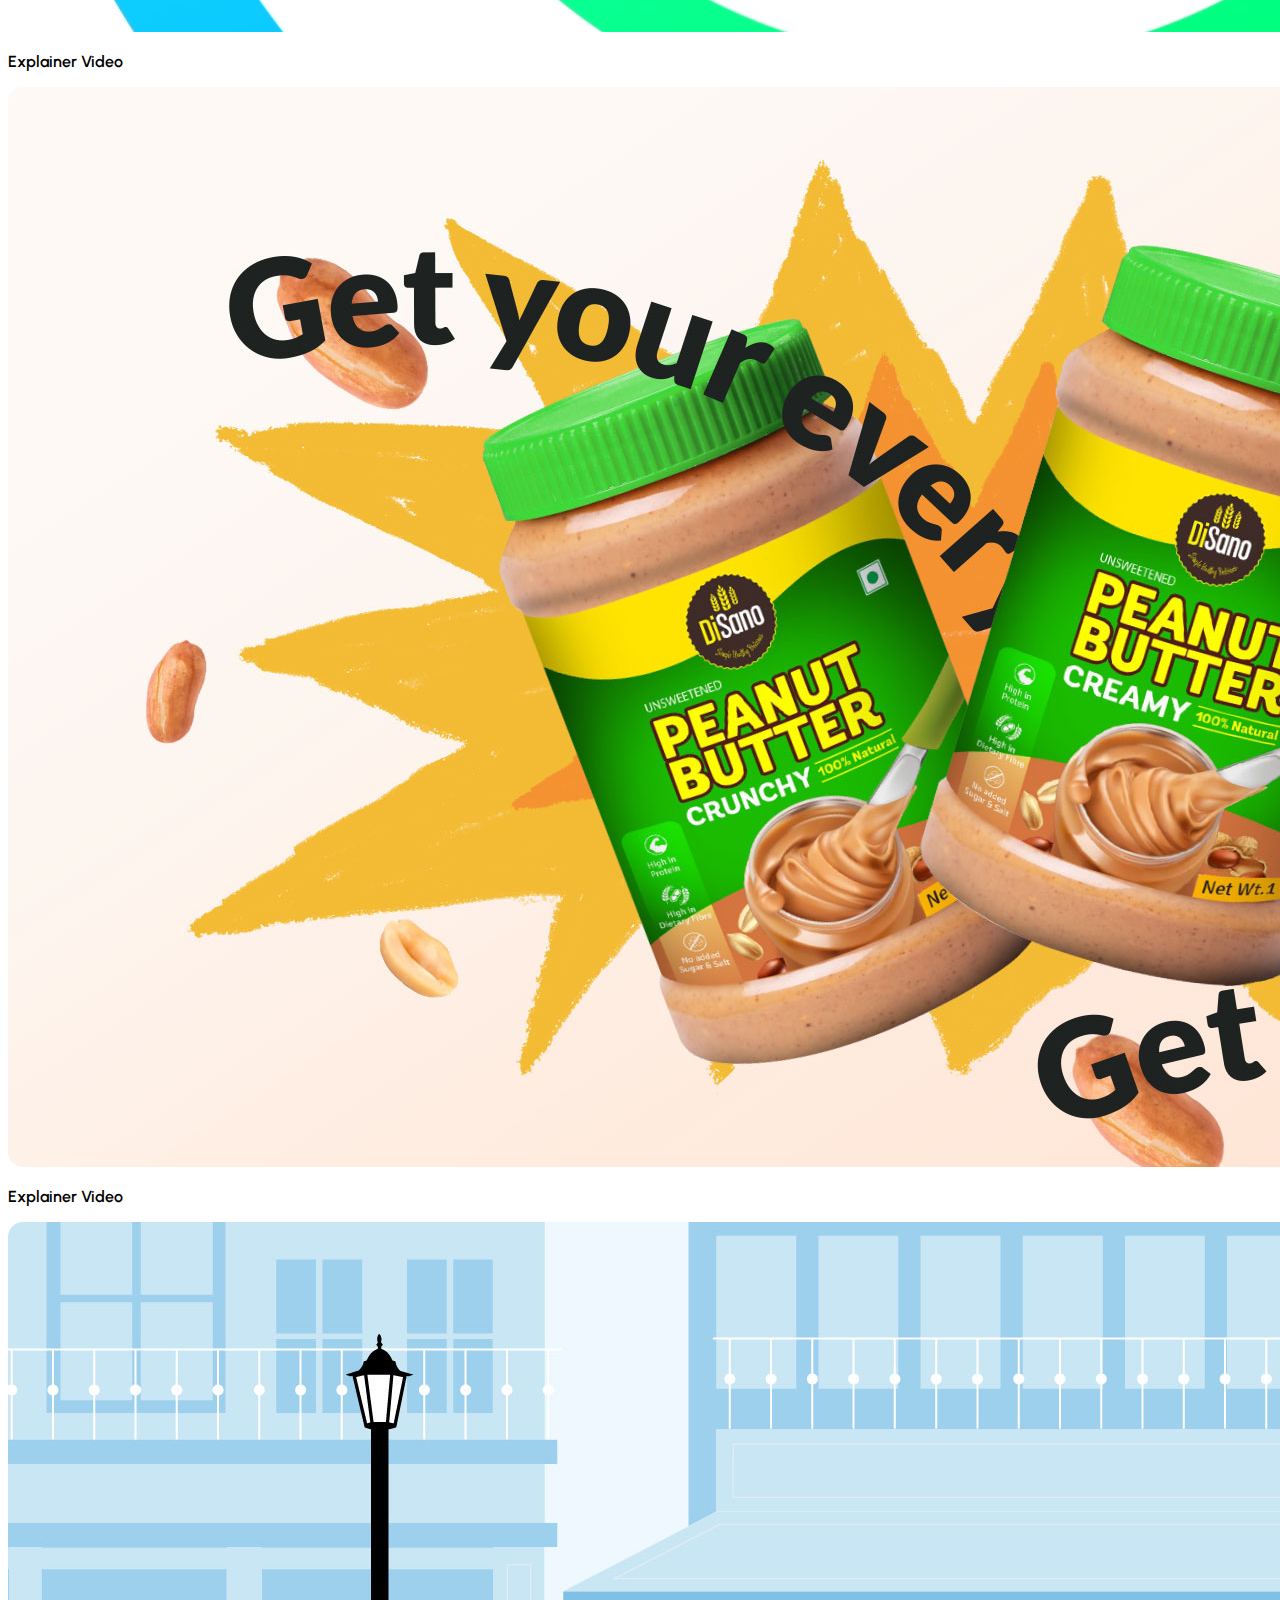
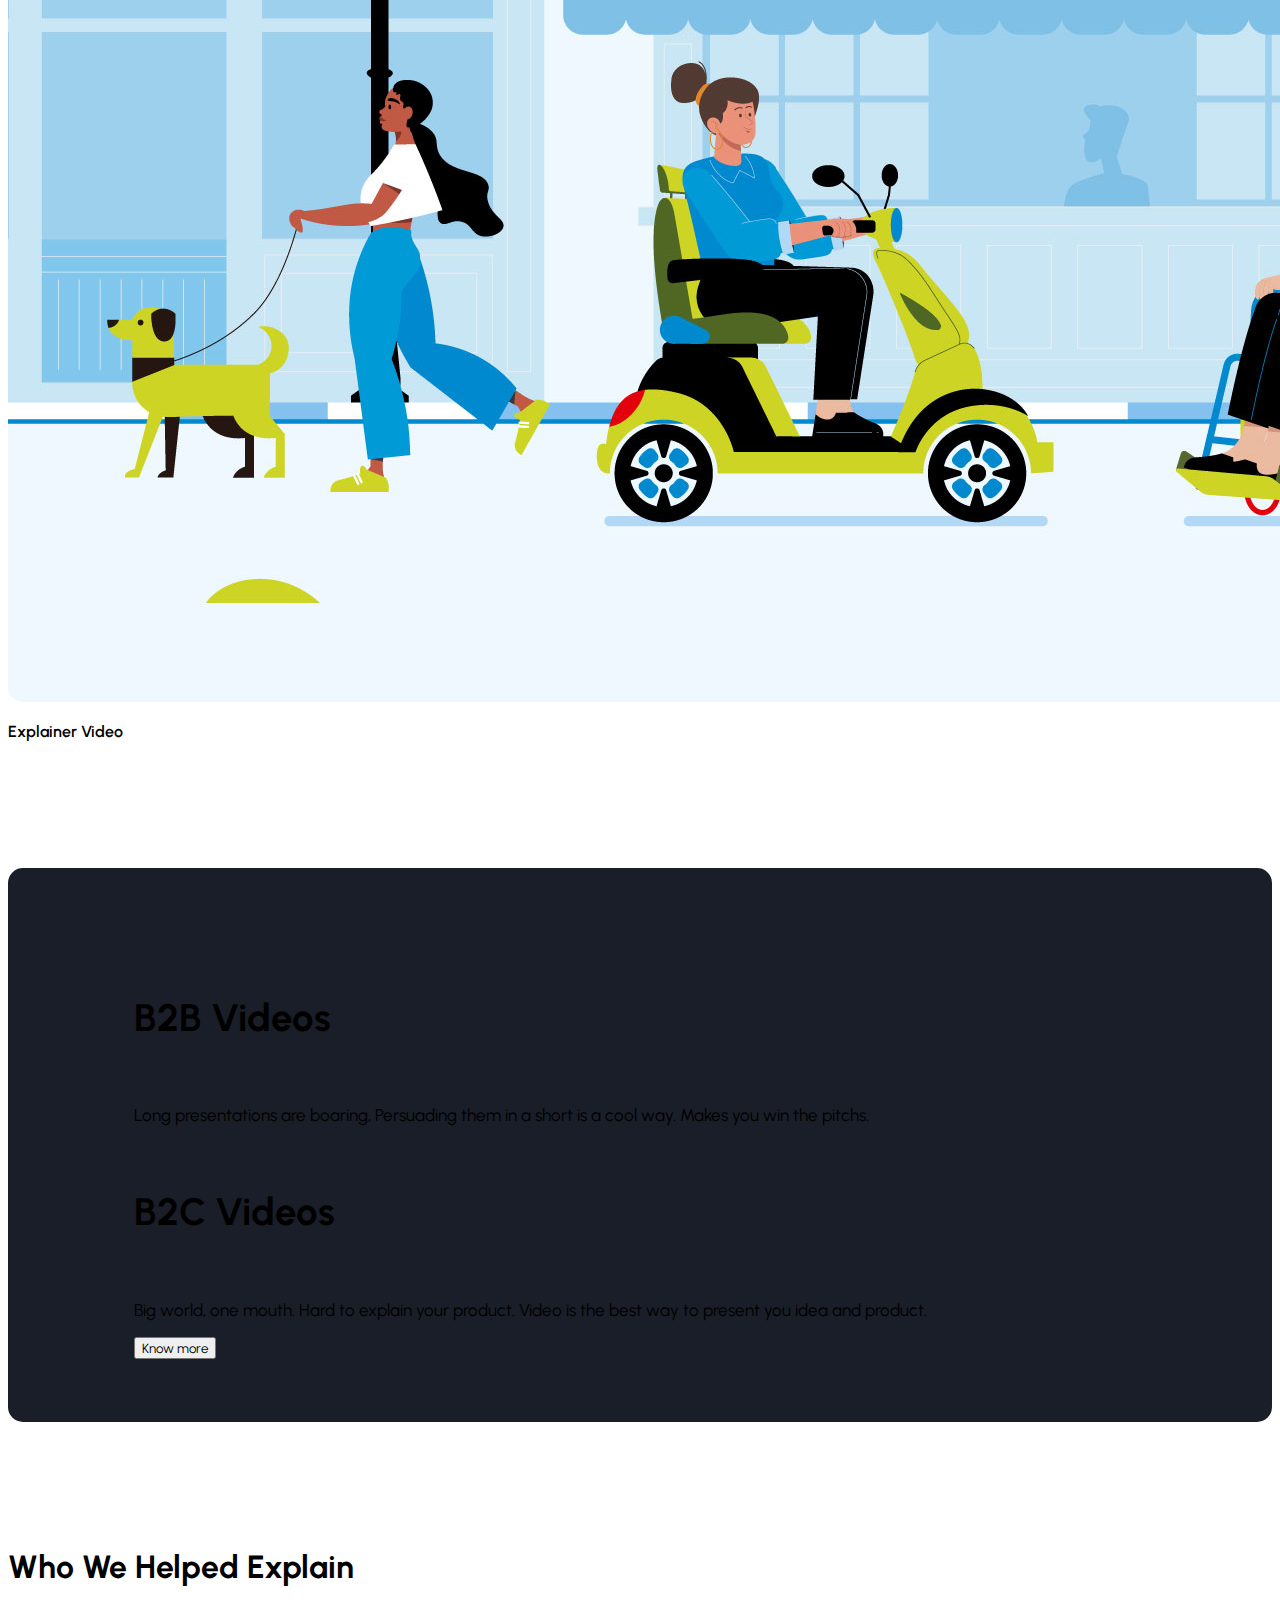
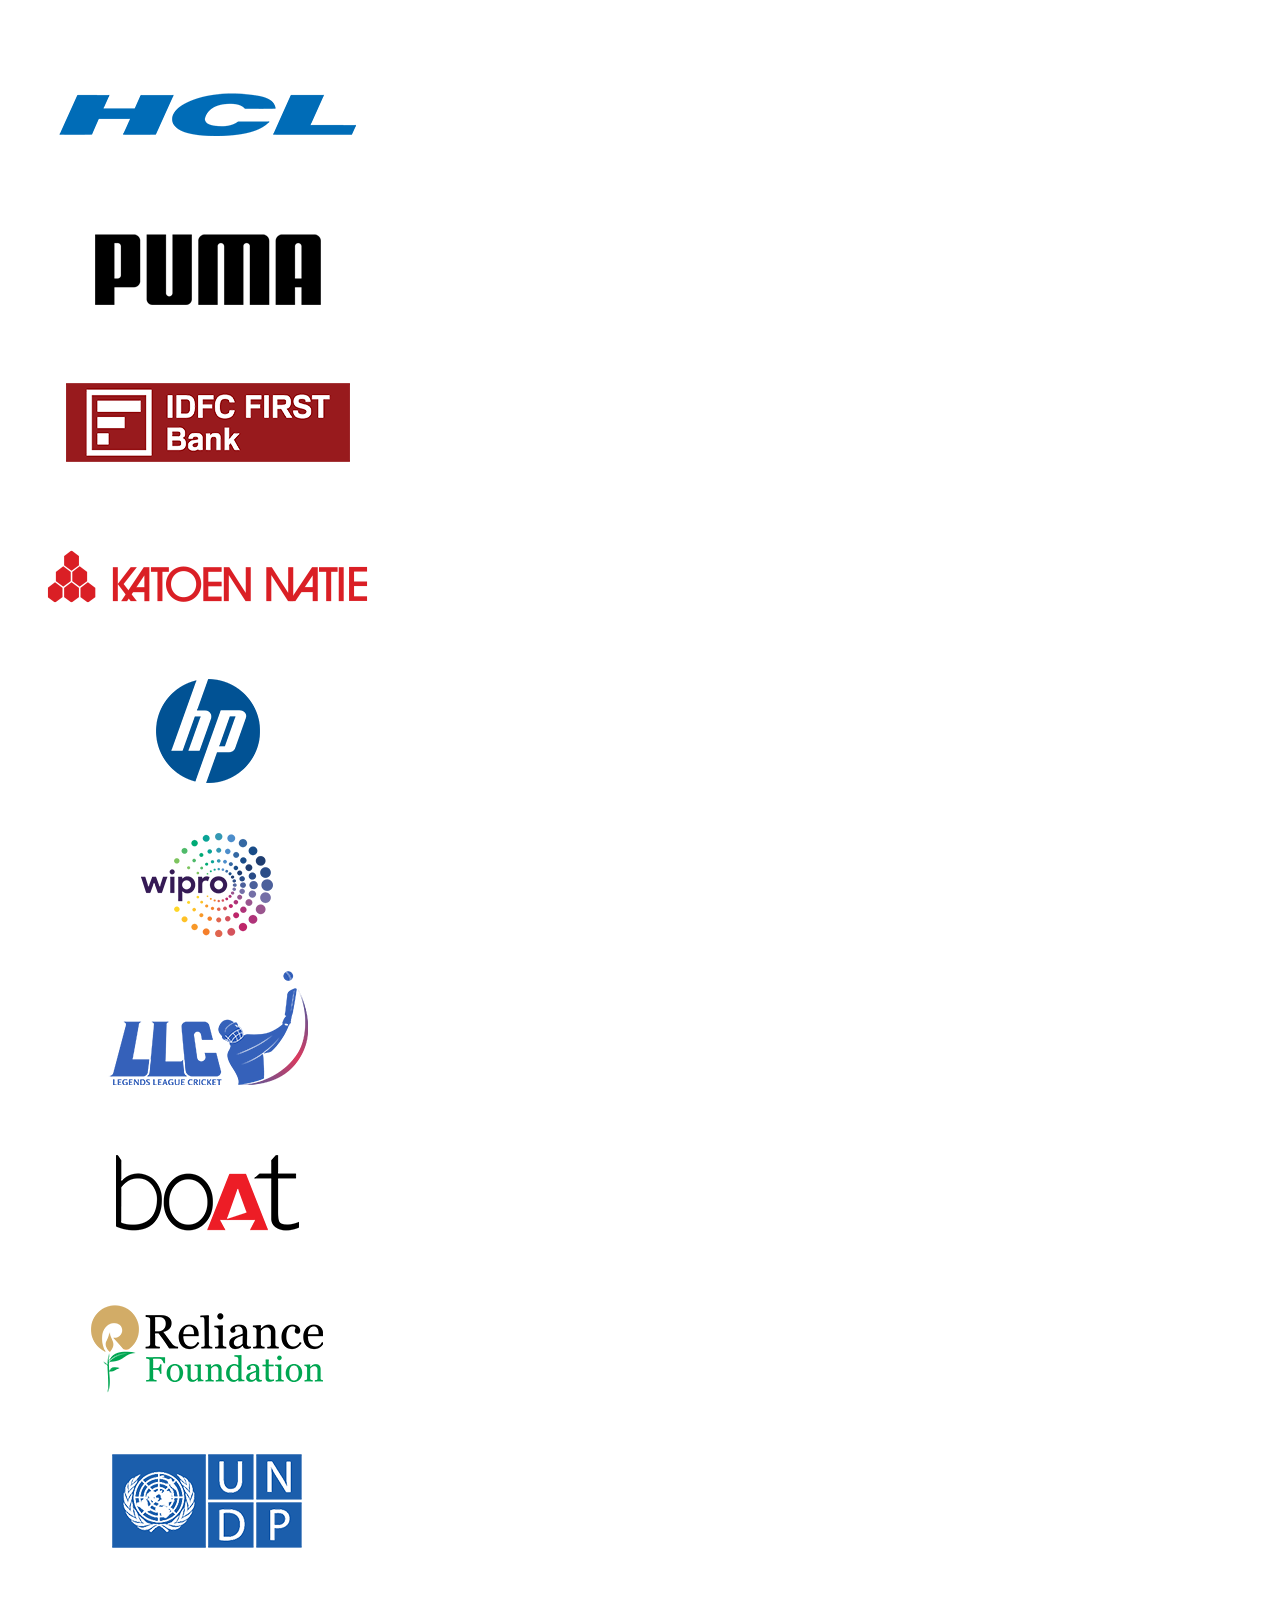
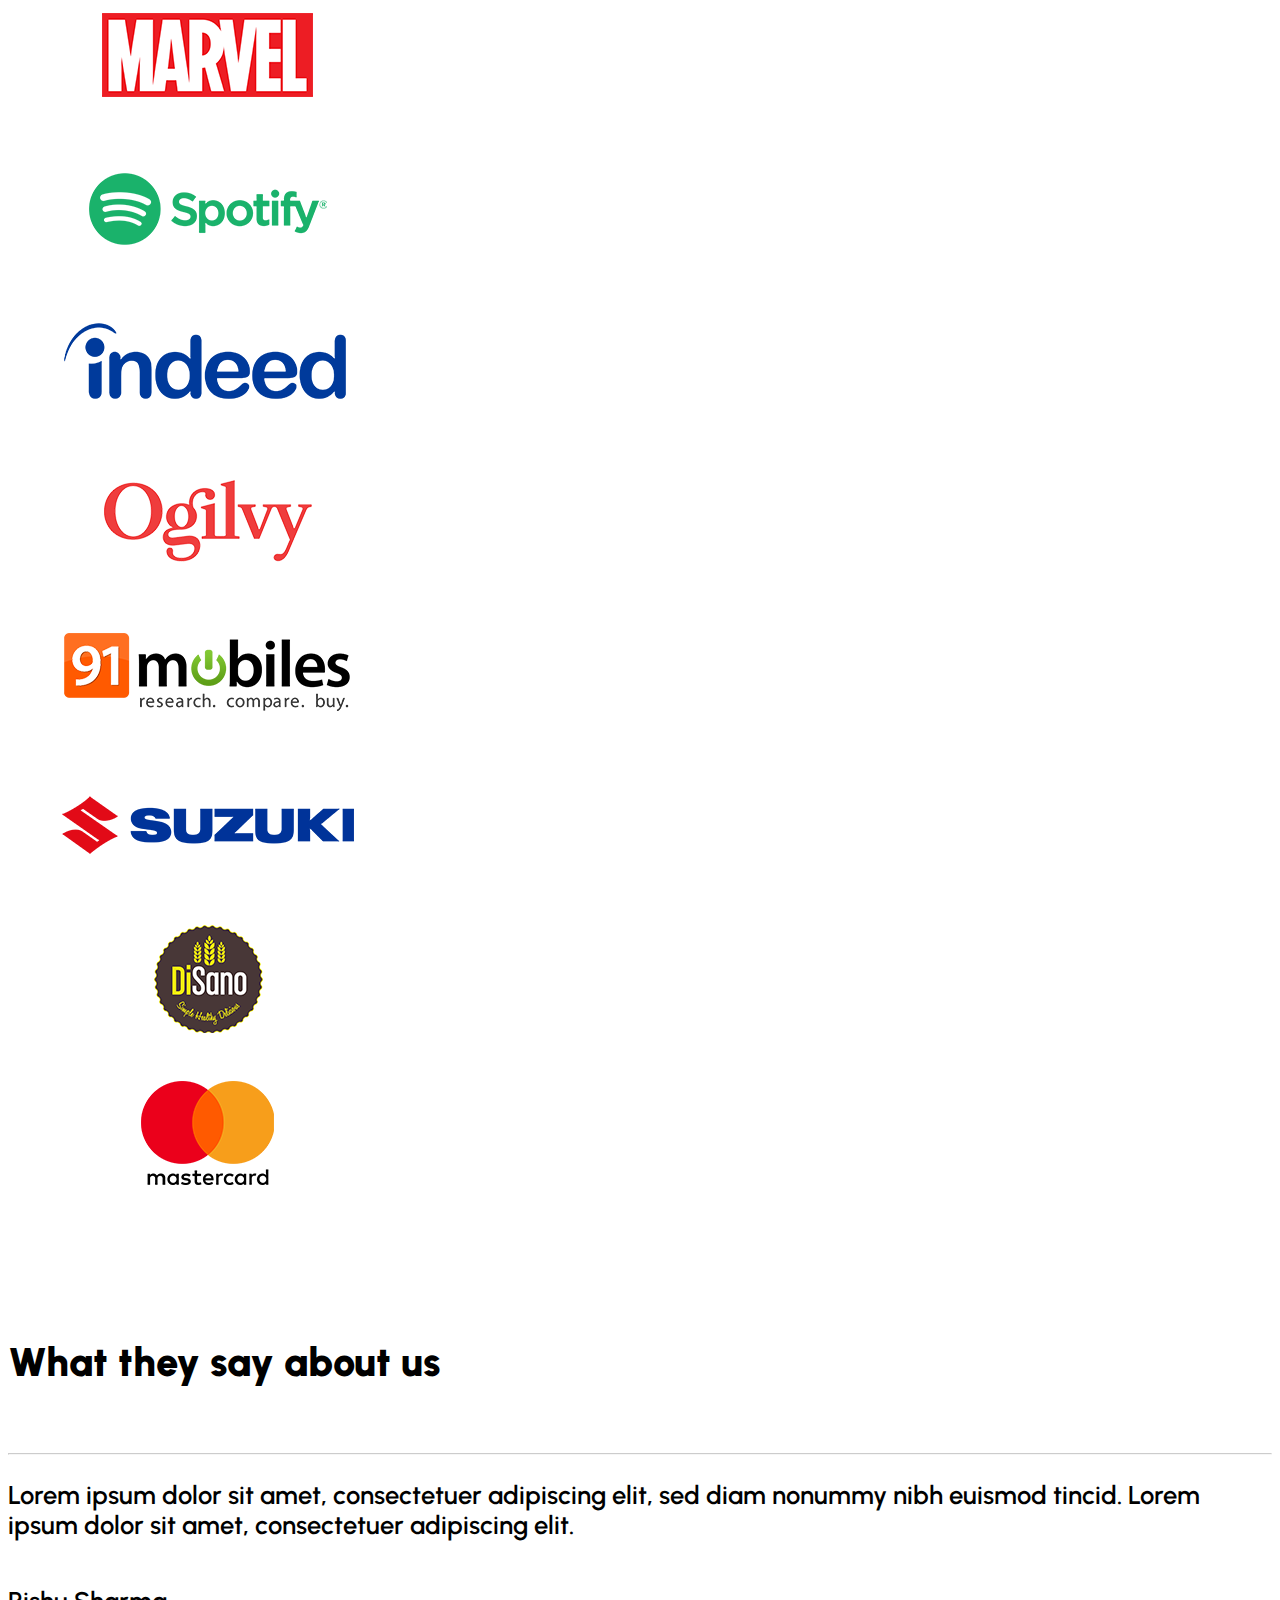
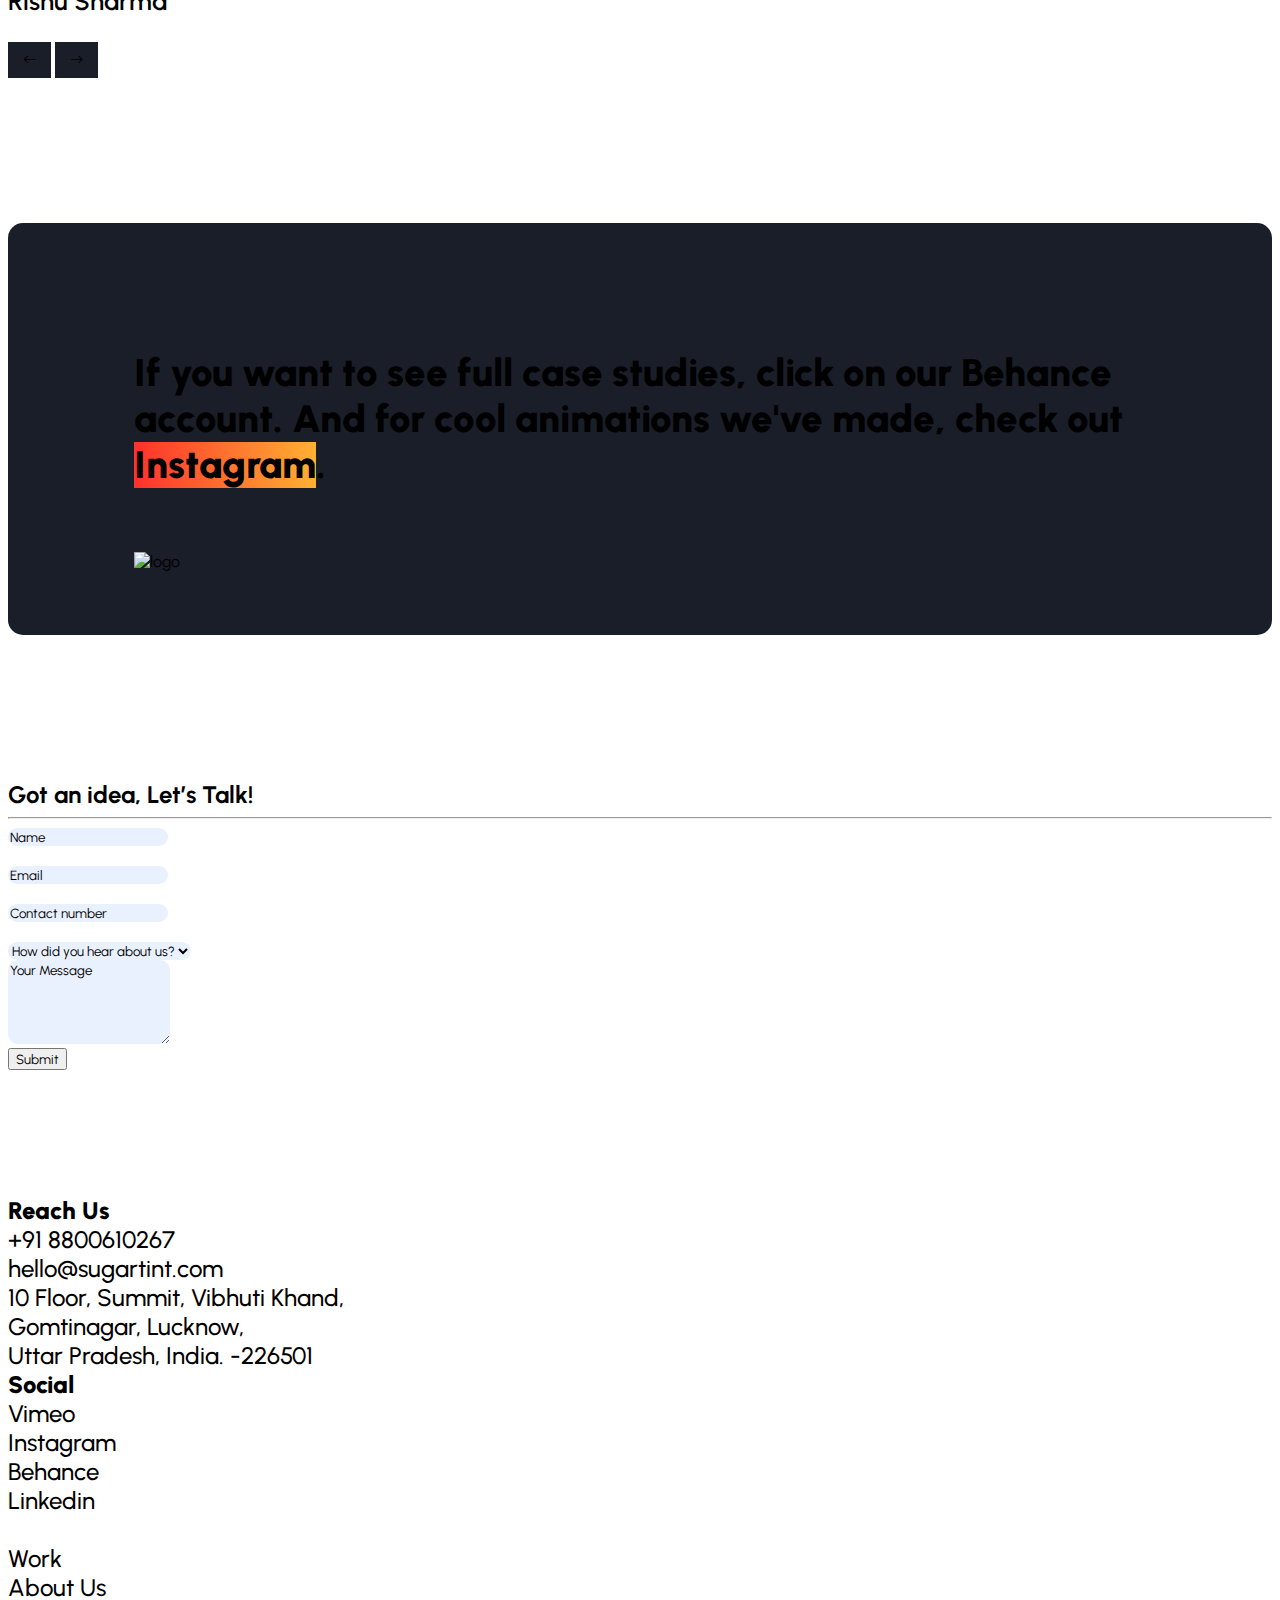
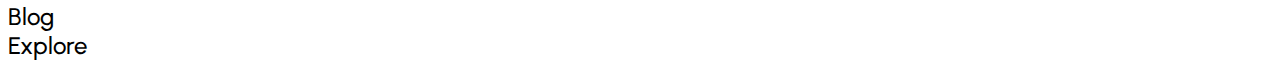
==== commit 2873decc: "first upload" ====
--- a/index.html
+++ b/index.html
@@ -166,26 +166,54 @@
             <div class="col-md-6 col-sm-12">
                 <div class="row mt-5">
                     <div class="col-md-4 col-sm-4">
+                        <img src="images/helped_images/logo1.png" alt="Image 1" class="img-fluid">
+                    </div>
+                    <div class="col-md-4 col-sm-4">
+                        <img src="images/helped_images/logo2.png" alt="Image 1" class="img-fluid">
+                    </div>
+                    <div class="col-md-4 col-sm-4">
+                        <img src="images/helped_images/logo3.png" alt="Image 1" class="img-fluid">
+                    </div>
+                </div>
+            </div>
+            <div class="col-md-6 col-sm-12">
+                <div class="row mt-5">
+                    <div class="col-md-4 col-sm-4">
+                        <img src="images/helped_images/logo4.png" alt="Image 1" class="img-fluid">
+                    </div>
+                    <div class="col-md-4 col-sm-4">
+                        <img src="images/helped_images/logo5.png" alt="Image 1" class="img-fluid">
+                    </div>
+                    <div class="col-md-4 col-sm-4">
+                        <img src="images/helped_images/logo6.png" alt="Image 1" class="img-fluid">
+                    </div>
+                </div>
+            </div>
+        </div>
+        <div class="row">
+            <div class="col-md-6 col-sm-12">
+                <div class="row mt-5">
+                    <div class="col-md-4 col-sm-4">
                         <img src="images/helped_images/logo13.png" alt="Image 1" class="img-fluid">
                     </div>
                     <div class="col-md-4 col-sm-4">
-                        <img src="images/helped_images/logo14.png" alt="Image 1" class="img-fluid">
-                    </div>
-                    <div class="col-md-4 col-sm-4">
-                        <img src="images/helped_images/logo15.png" alt="Image 1" class="img-fluid">
-                    </div>
-                </div>
-            </div>
-            <div class="col-md-6 col-sm-12">
-                <div class="row mt-5">
-                    <div class="col-md-4 col-sm-4">
-                        <img src="images/helped_images/logo16.png" alt="Image 1" class="img-fluid">
-                    </div>
-                    <div class="col-md-4 col-sm-4">
-                        <img src="images/helped_images/logo17.png" alt="Image 1" class="img-fluid">
-                    </div>
-                    <div class="col-md-4 col-sm-4">
-                        <img src="images/helped_images/logo18.png" alt="Image 1" class="img-fluid">
+                        <img src="images/helped_images/Logo14.png" alt="Image 1" class="img-fluid">
+                    </div>
+                    <div class="col-md-4 col-sm-4">
+                        <img src="images/helped_images/Logo15.png" alt="Image 1" class="img-fluid">
+                    </div>
+                </div>
+            </div>
+            <div class="col-md-6 col-sm-12">
+                <div class="row mt-5">
+                    <div class="col-md-4 col-sm-4">
+                        <img src="images/helped_images/Logo16.png" alt="Image 1" class="img-fluid">
+                    </div>
+                    <div class="col-md-4 col-sm-4">
+                        <img src="images/helped_images/Logo17.png" alt="Image 1" class="img-fluid">
+                    </div>
+                    <div class="col-md-4 col-sm-4">
+                        <img src="images/helped_images/Logo18.png" alt="Image 1" class="img-fluid">
                     </div>
                 </div>
             </div>
@@ -214,34 +242,6 @@
                     </div>
                     <div class="col-md-4 col-sm-4">
                         <img src="images/helped_images/logo12.png" alt="Image 1" class="img-fluid">
-                    </div>
-                </div>
-            </div>
-        </div>
-        <div class="row">
-            <div class="col-md-6 col-sm-12">
-                <div class="row mt-5">
-                    <div class="col-md-4 col-sm-4">
-                        <img src="images/helped_images/logo1.png" alt="Image 1" class="img-fluid">
-                    </div>
-                    <div class="col-md-4 col-sm-4">
-                        <img src="images/helped_images/logo2.png" alt="Image 1" class="img-fluid">
-                    </div>
-                    <div class="col-md-4 col-sm-4">
-                        <img src="images/helped_images/logo3.png" alt="Image 1" class="img-fluid">
-                    </div>
-                </div>
-            </div>
-            <div class="col-md-6 col-sm-12">
-                <div class="row mt-5">
-                    <div class="col-md-4 col-sm-4">
-                        <img src="images/helped_images/logo4.png" alt="Image 1" class="img-fluid">
-                    </div>
-                    <div class="col-md-4 col-sm-4">
-                        <img src="images/helped_images/logo5.png" alt="Image 1" class="img-fluid">
-                    </div>
-                    <div class="col-md-4 col-sm-4">
-                        <img src="images/helped_images/logo6.png" alt="Image 1" class="img-fluid">
                     </div>
                 </div>
             </div>
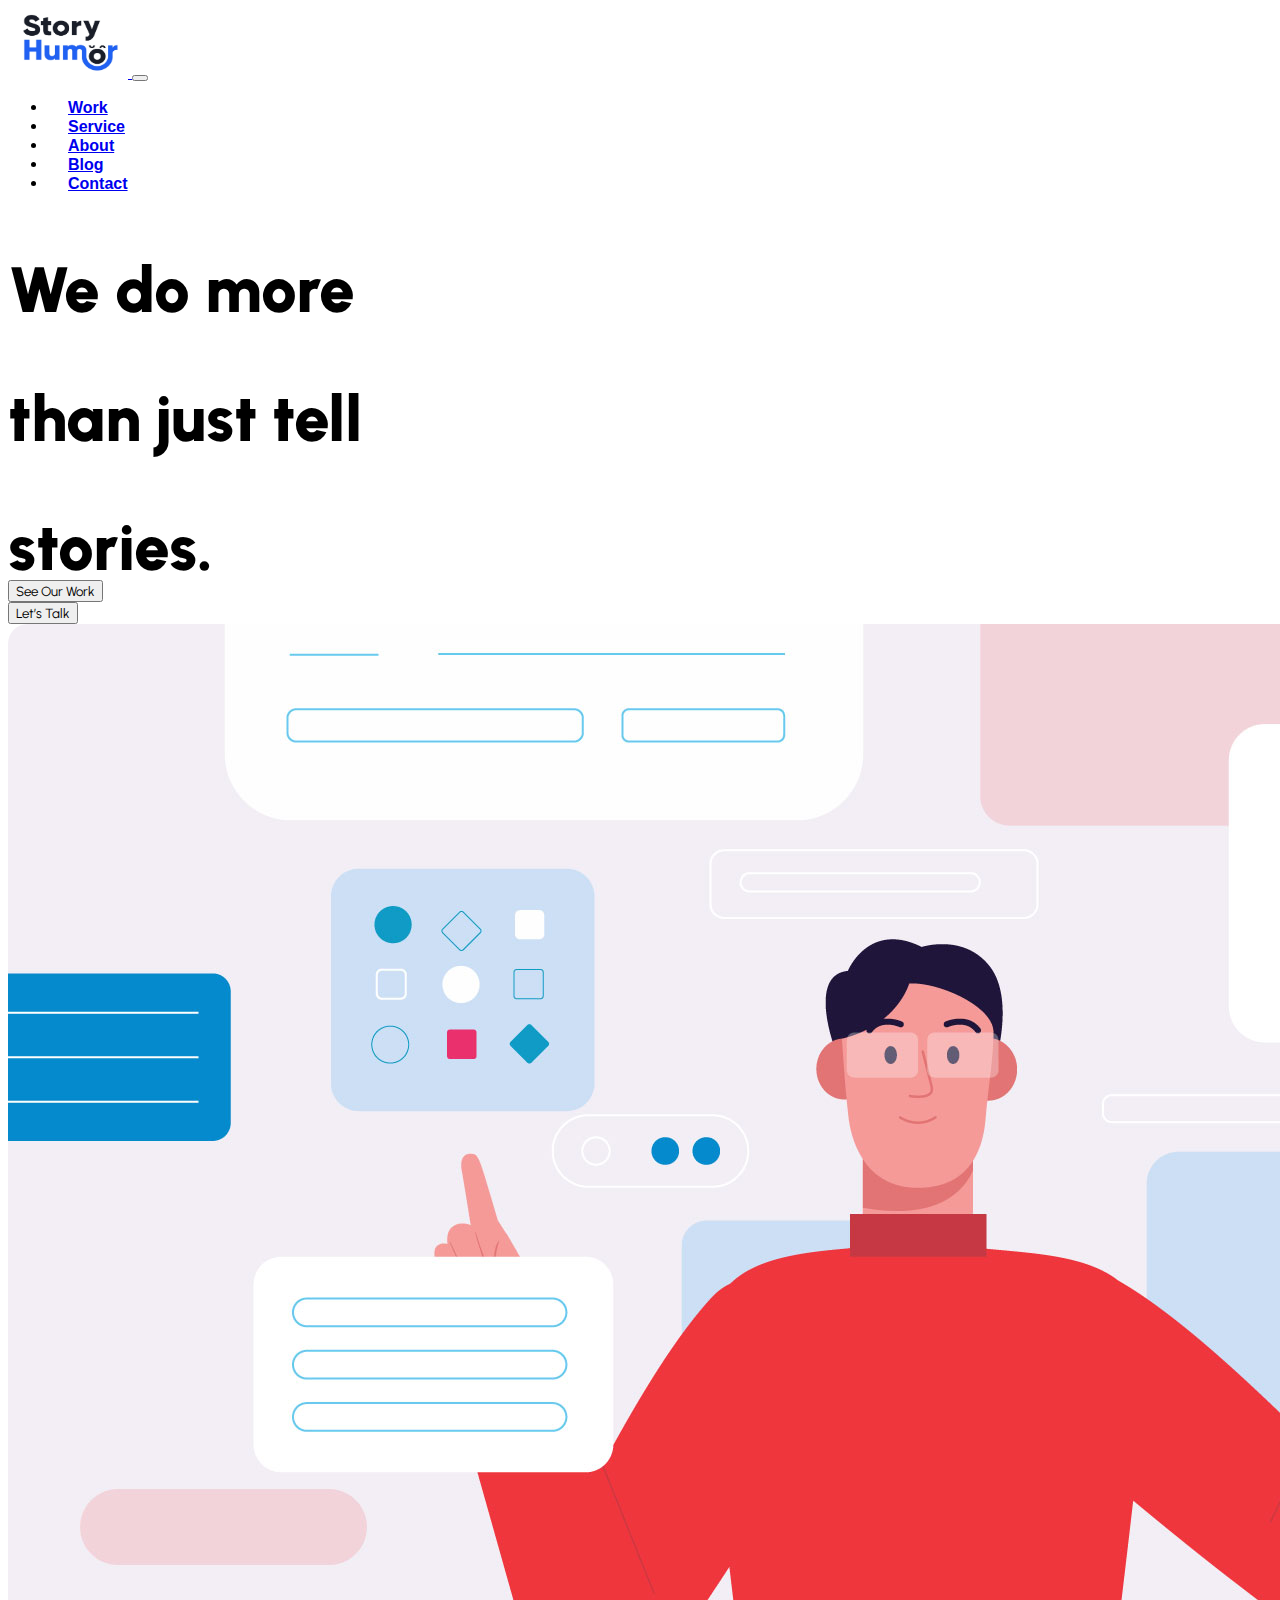
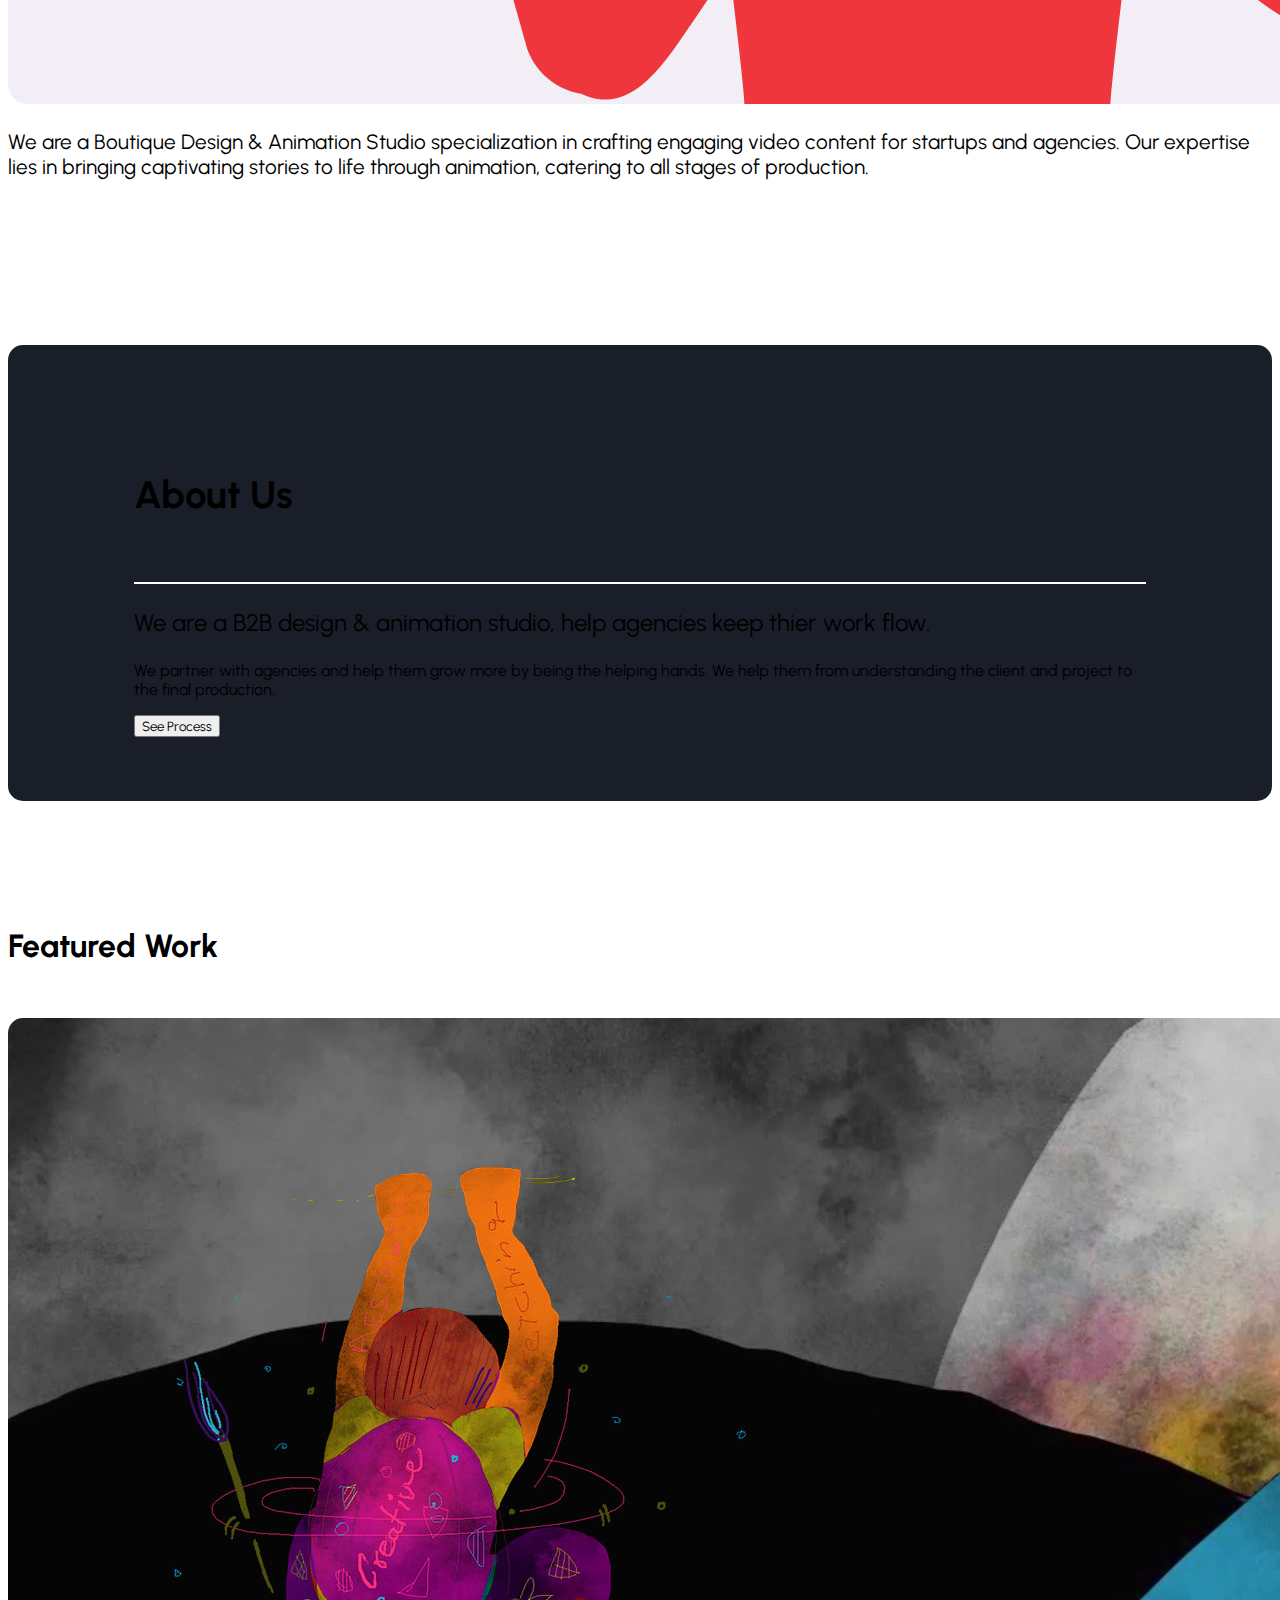
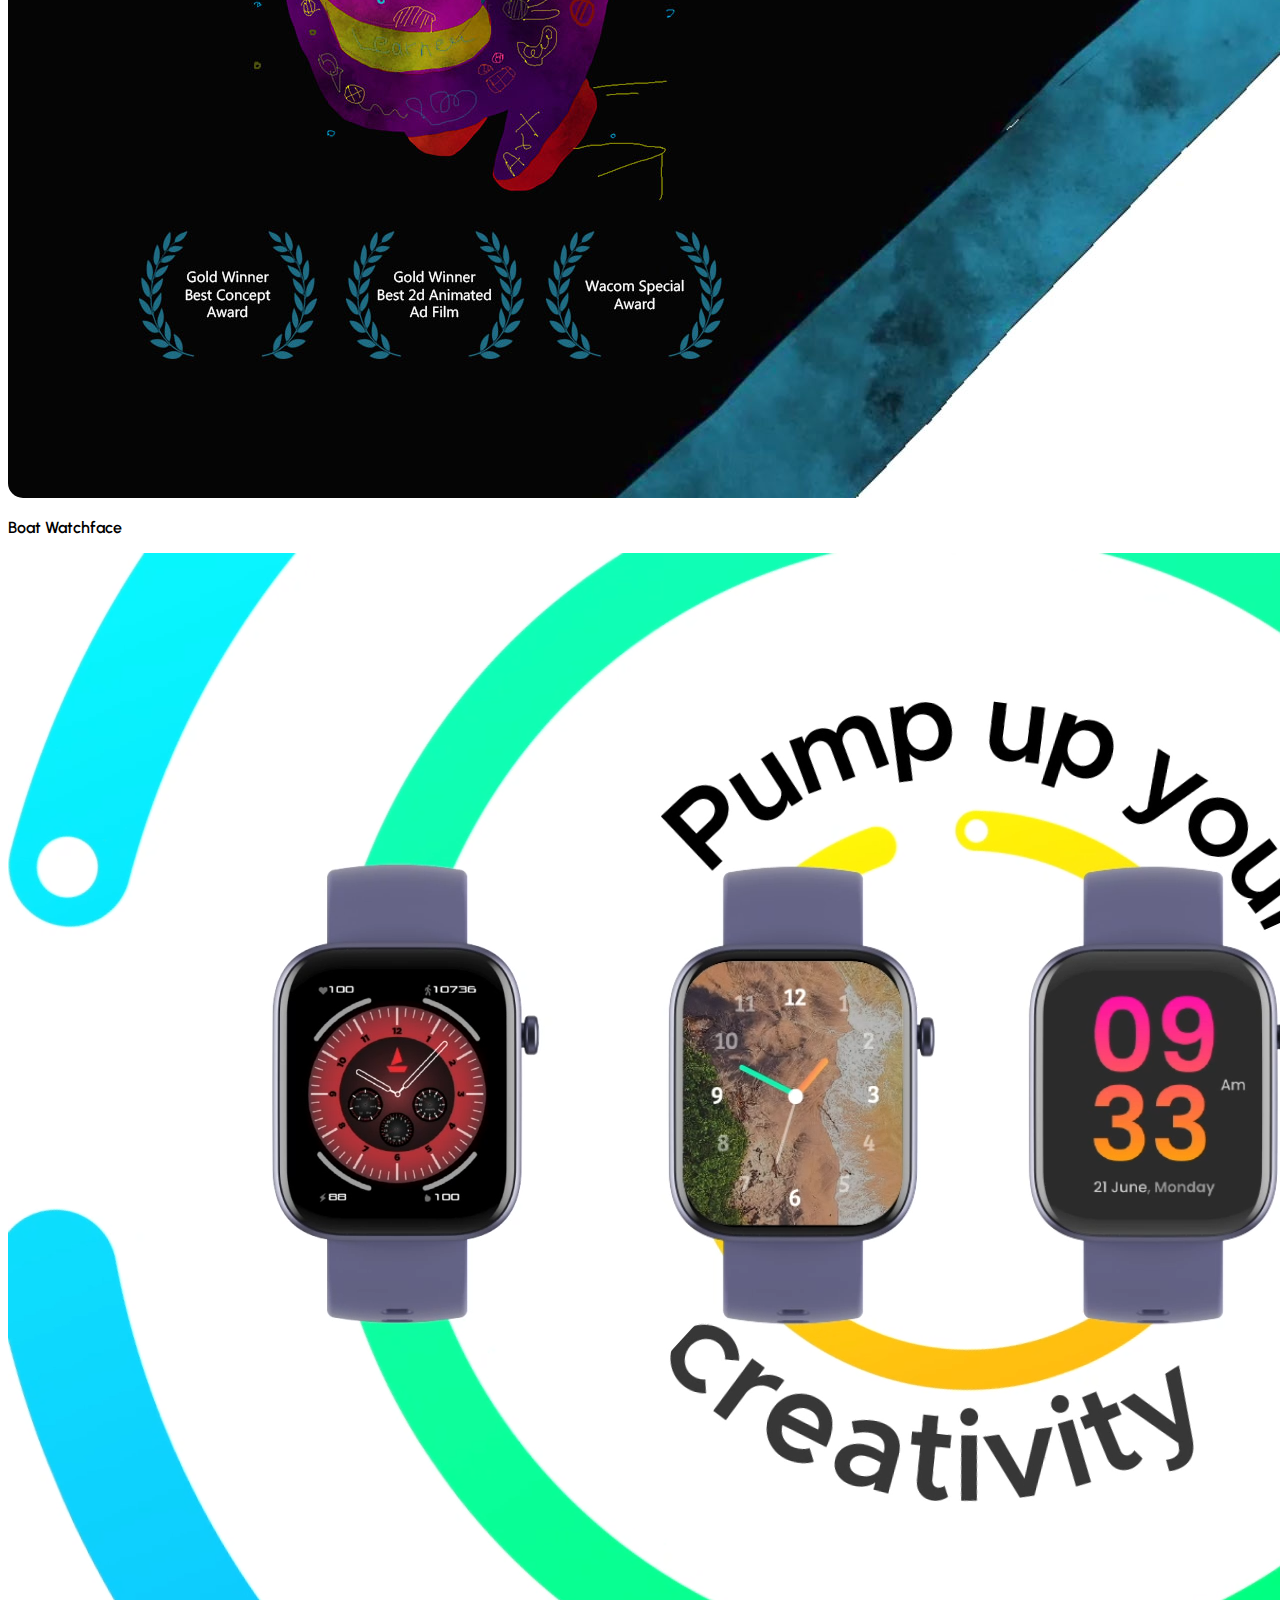
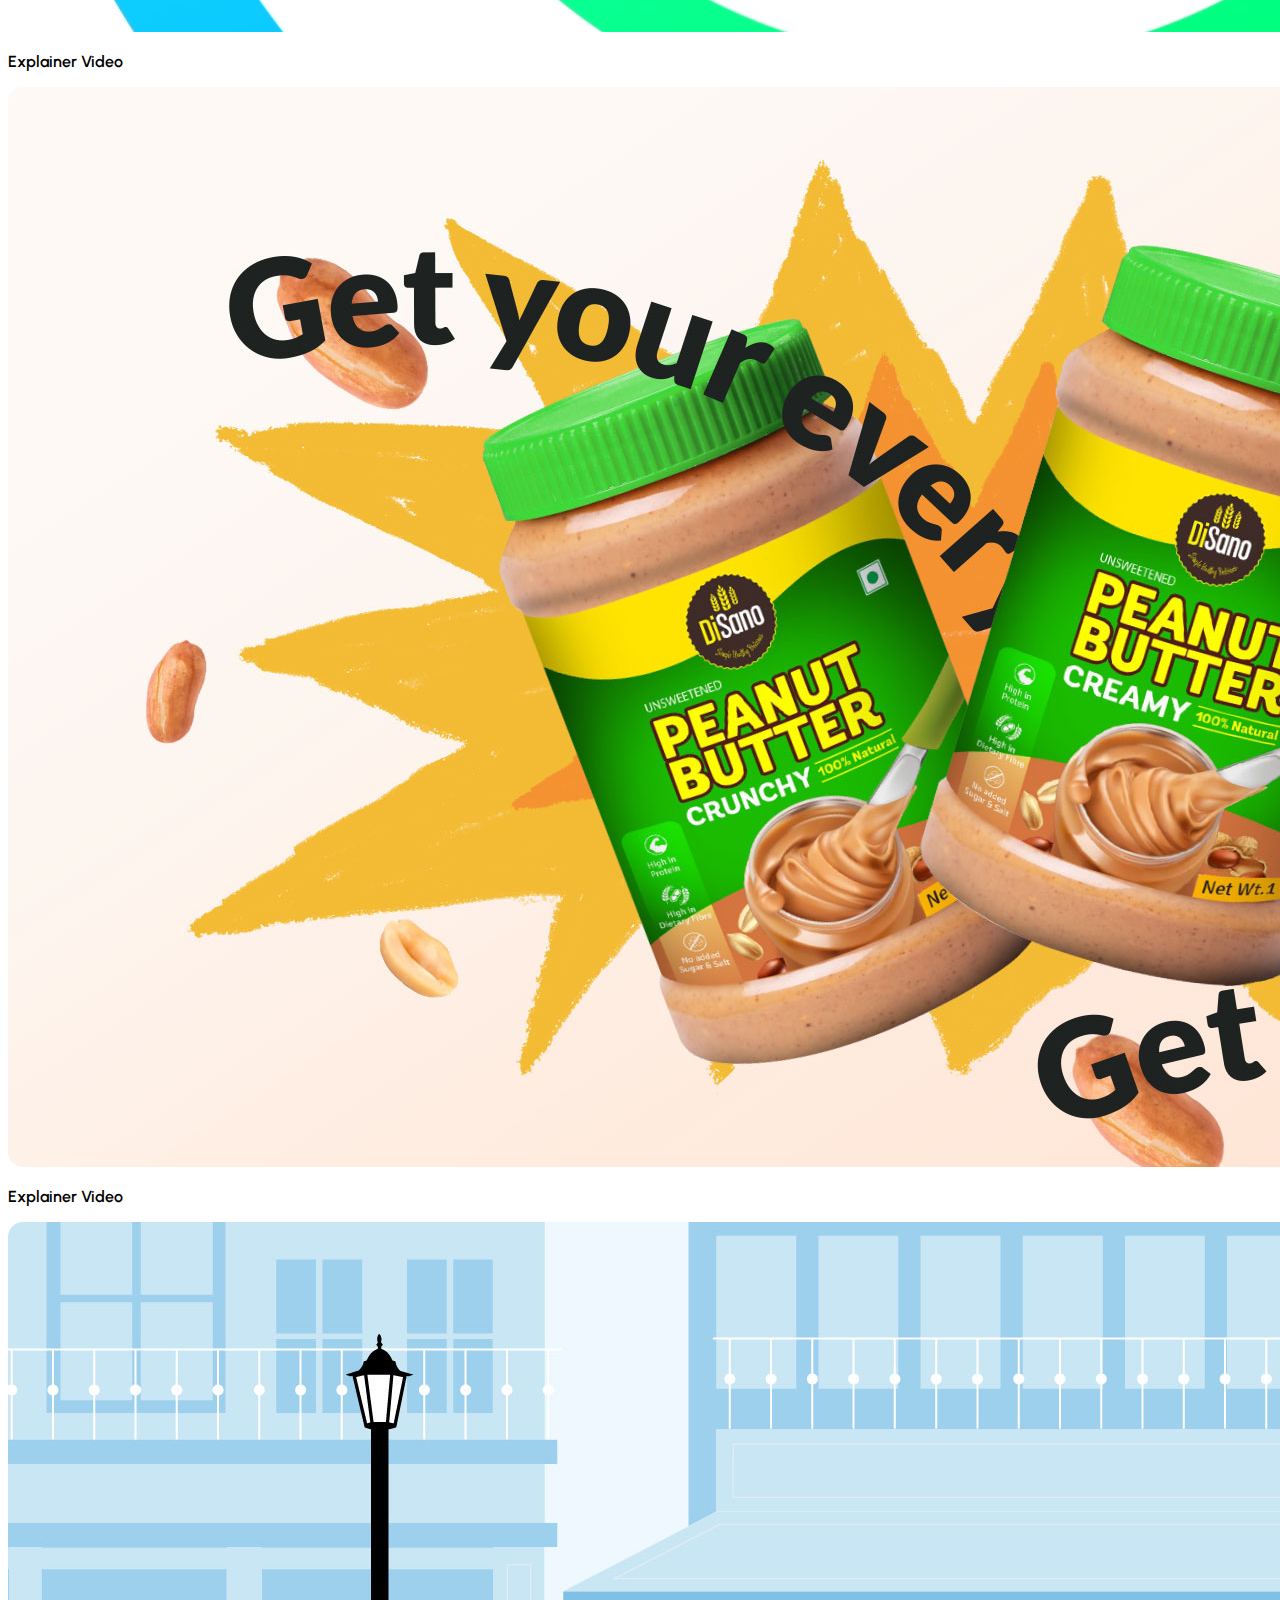
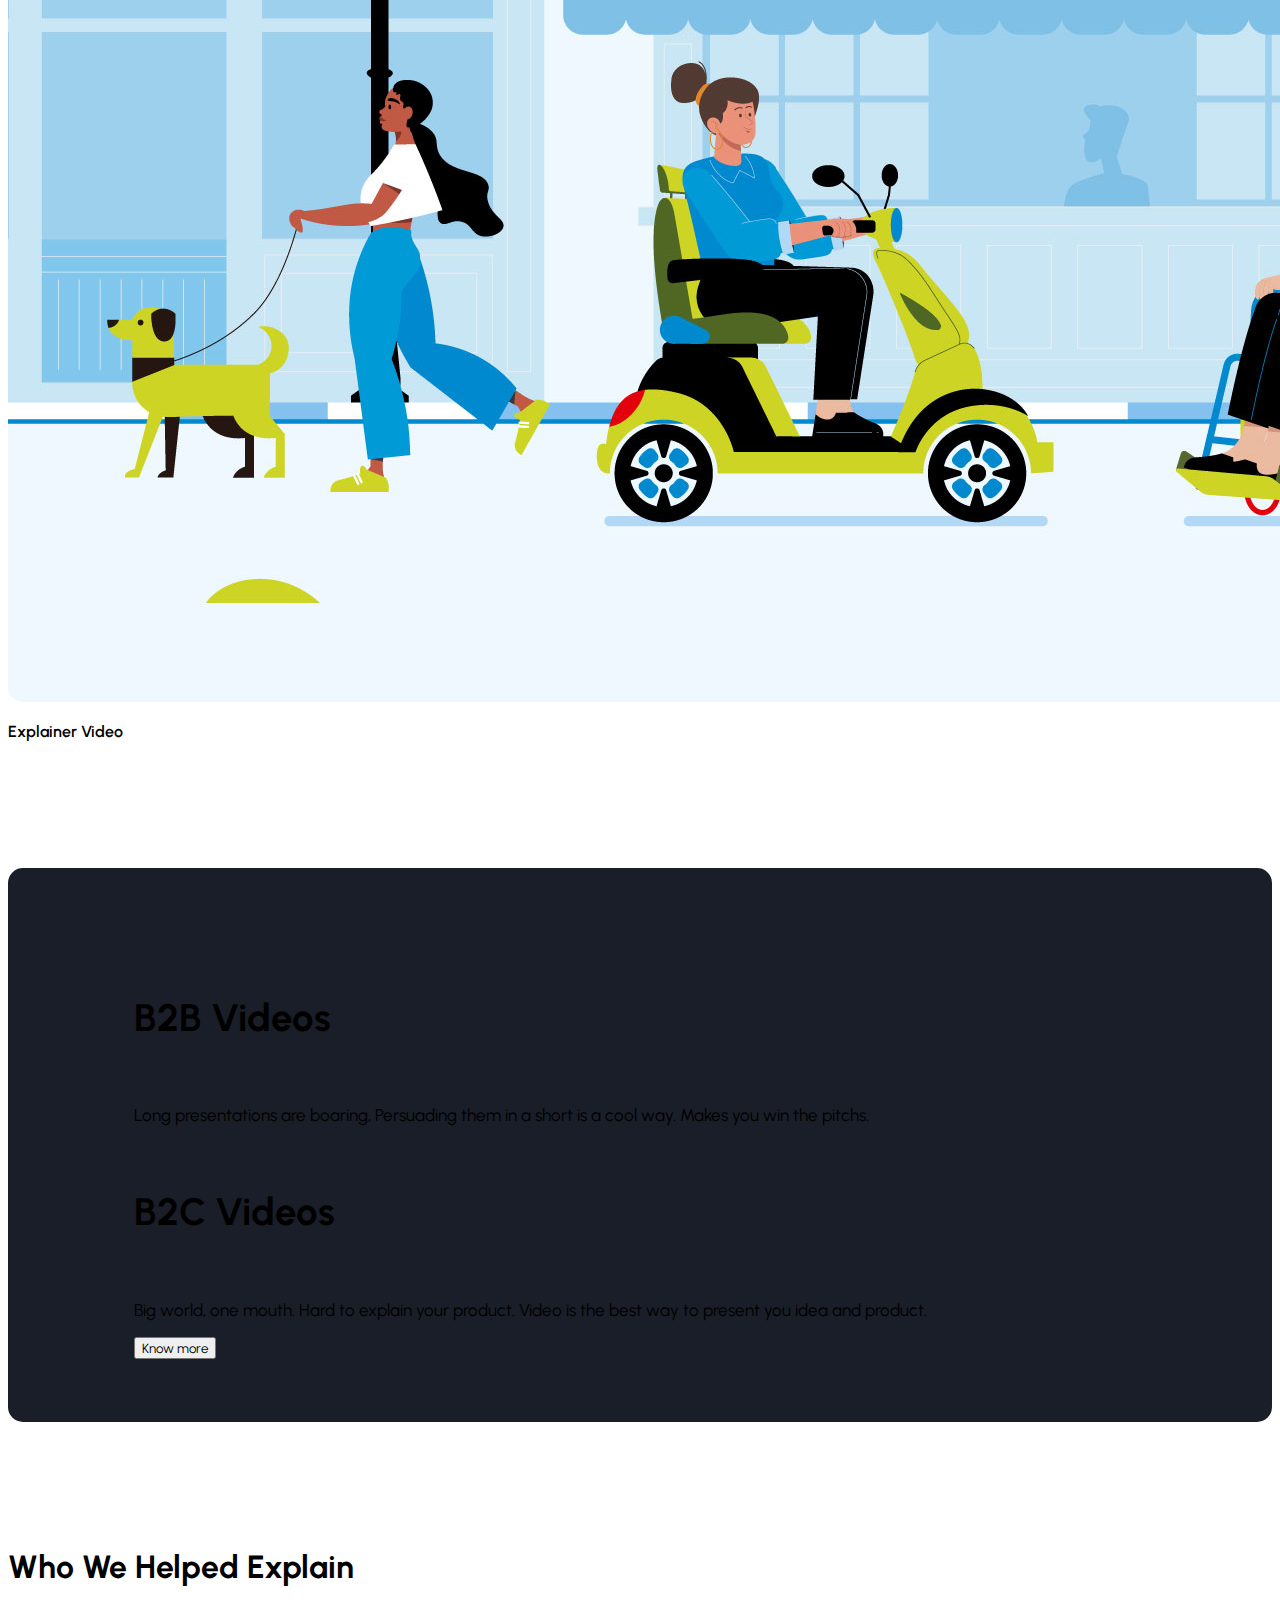
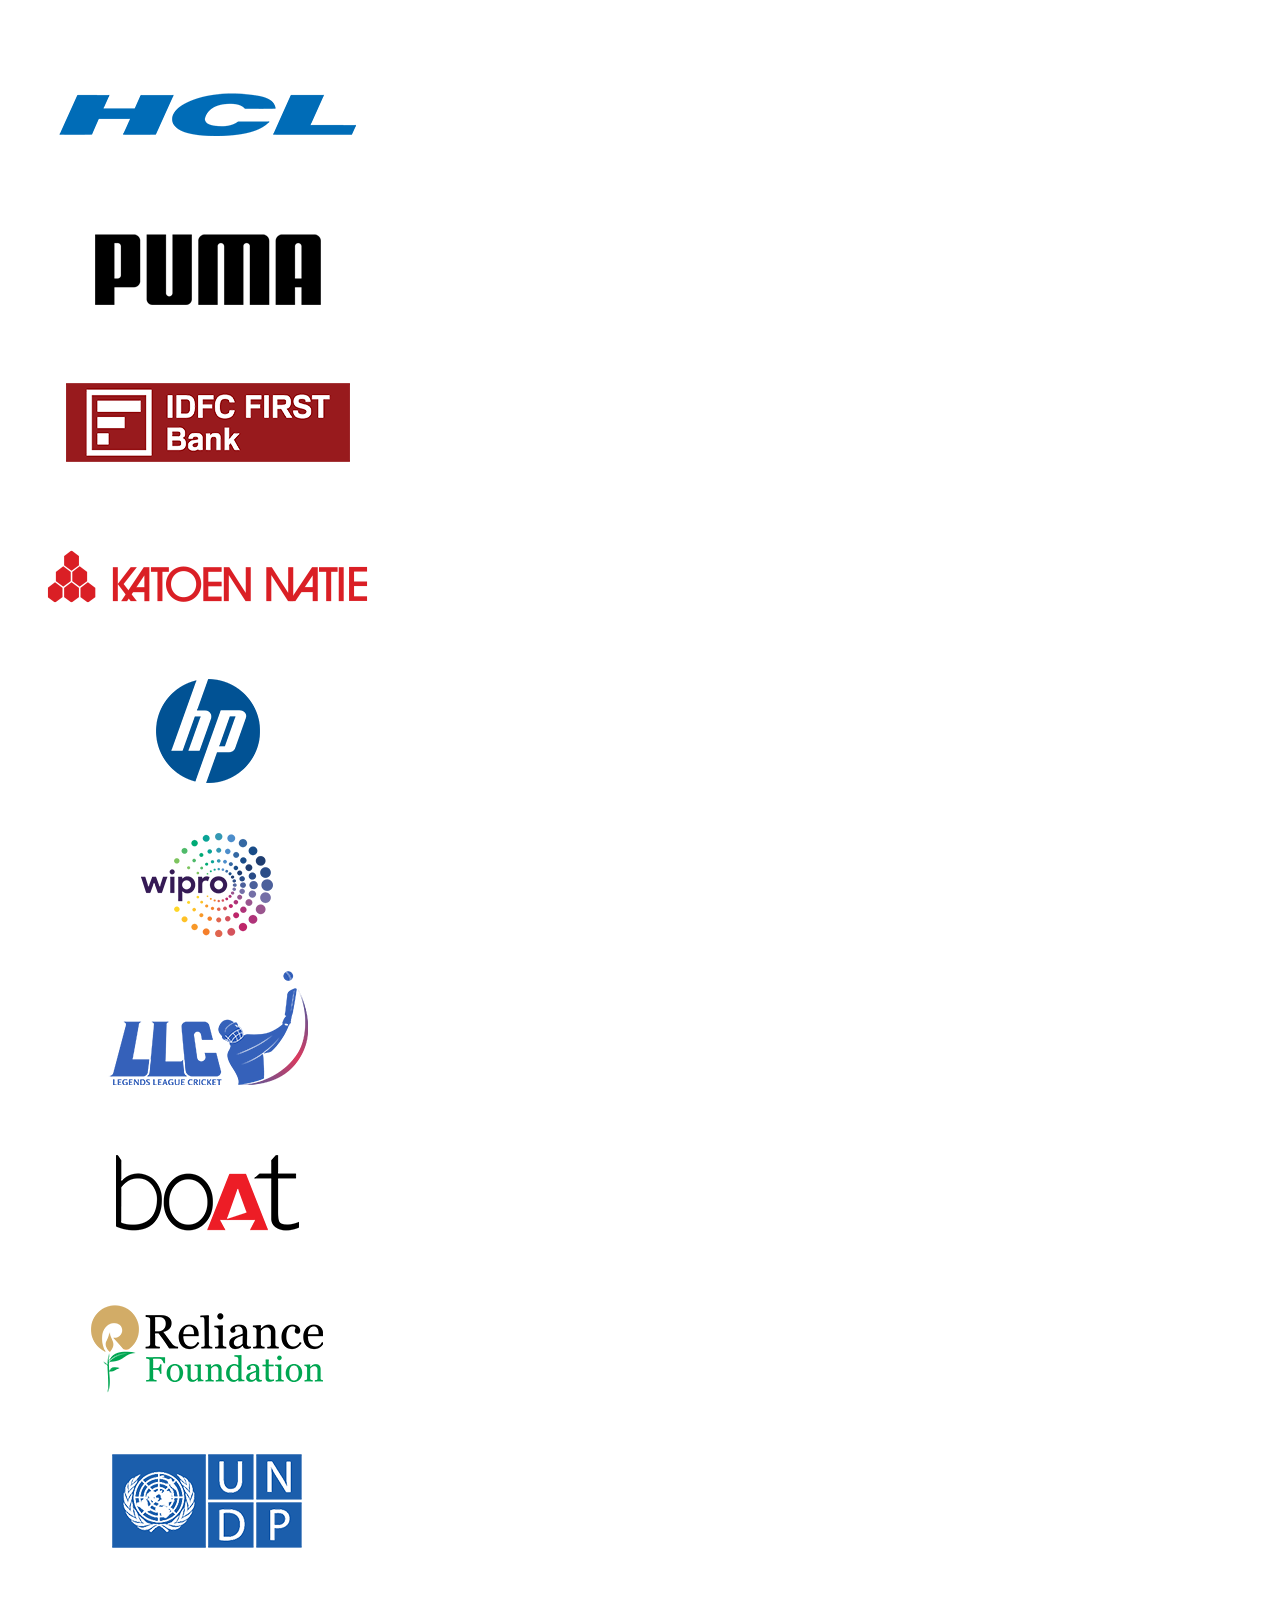
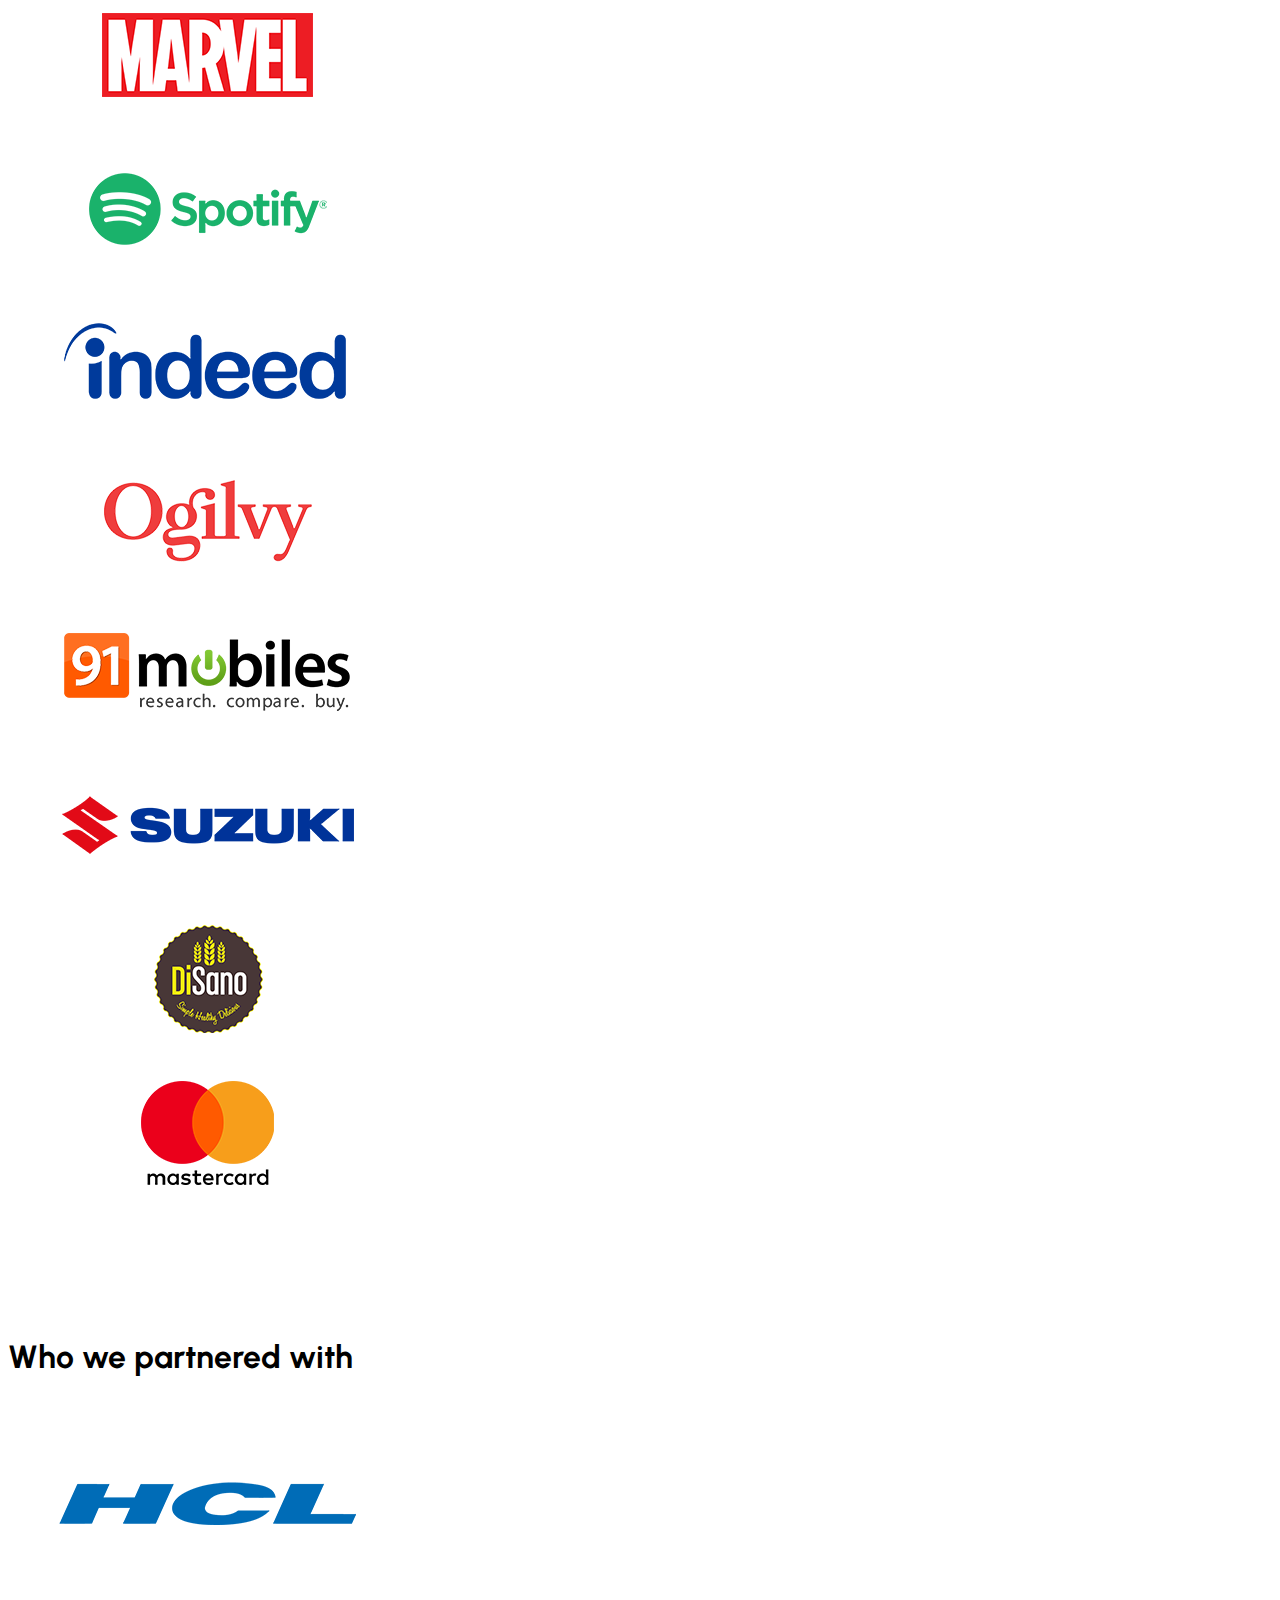
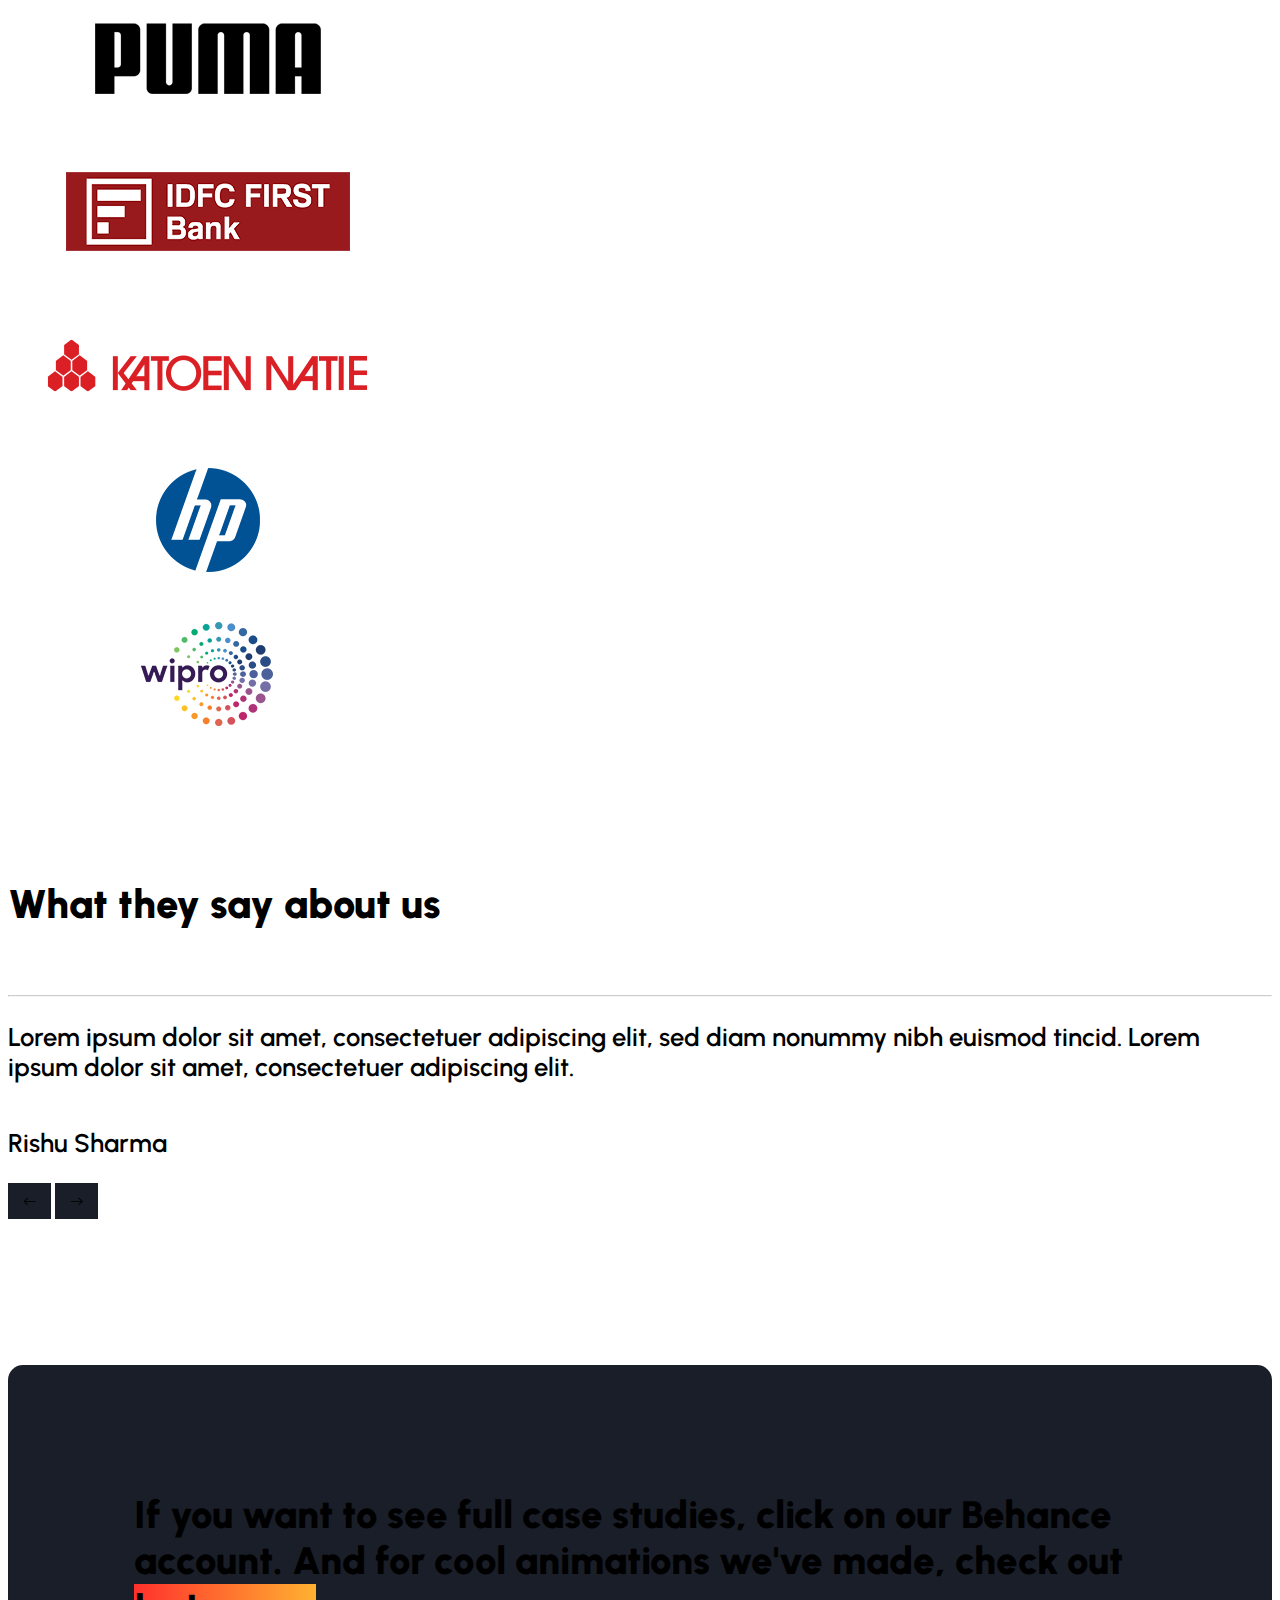
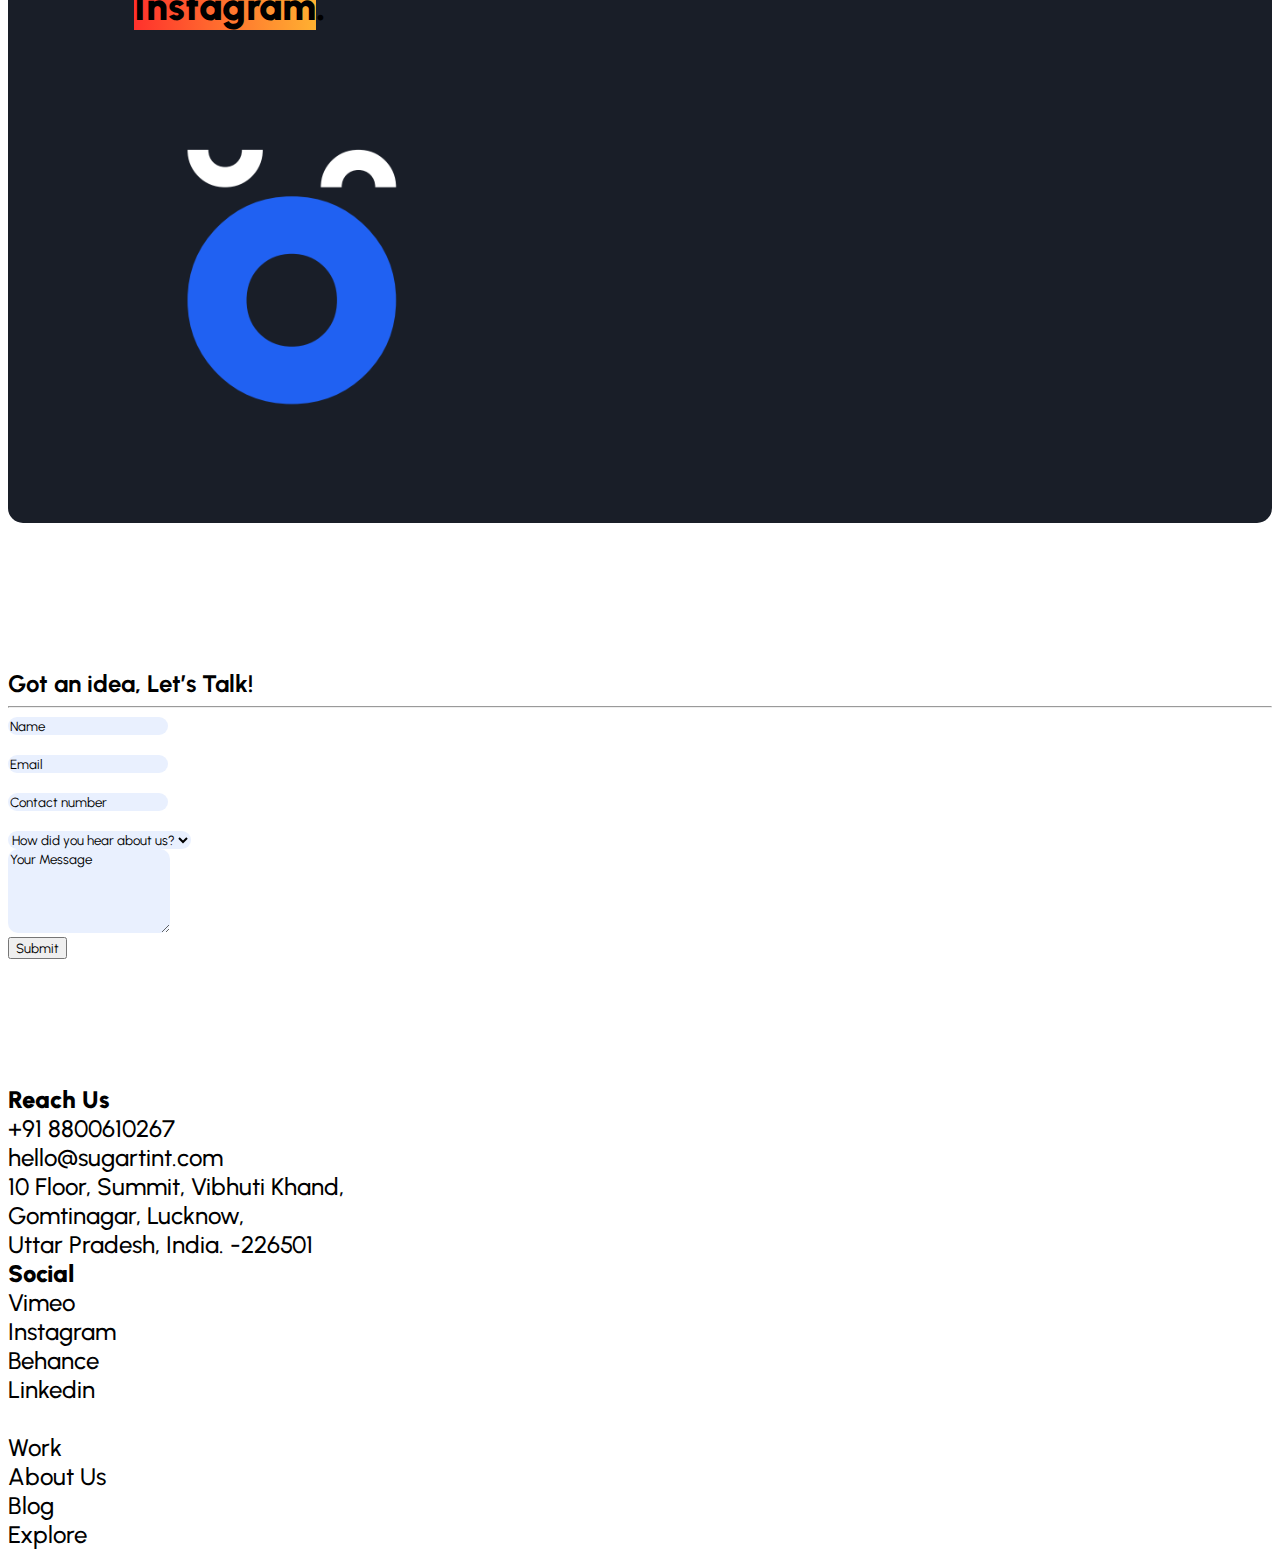
==== commit 9fd6e2e4: "Update index.html" ====
--- a/index.html
+++ b/index.html
@@ -247,6 +247,42 @@
             </div>
         </div>
     </div>
+    <!-- Who we helped explain -->
+    <div class="container container-top-space">
+        <div class="featured-work">
+            <h5 class="text-start fw-bold">Who we partnered with</h5>
+        </div>
+        <div class="container">
+            <div class="row">
+                <div class="col-md-6 col-sm-12">
+                    <div class="row mt-5">
+                        <div class="col-md-4 col-sm-4">
+                            <img src="images/helped_images/logo1.png" alt="Image 1" class="img-fluid">
+                        </div>
+                        <div class="col-md-4 col-sm-4">
+                            <img src="images/helped_images/logo2.png" alt="Image 1" class="img-fluid">
+                        </div>
+                        <div class="col-md-4 col-sm-4">
+                            <img src="images/helped_images/logo3.png" alt="Image 1" class="img-fluid">
+                        </div>
+                    </div>
+                </div>
+                <div class="col-md-6 col-sm-12">
+                    <div class="row mt-5">
+                        <div class="col-md-4 col-sm-4">
+                            <img src="images/helped_images/logo4.png" alt="Image 1" class="img-fluid">
+                        </div>
+                        <div class="col-md-4 col-sm-4">
+                            <img src="images/helped_images/logo5.png" alt="Image 1" class="img-fluid">
+                        </div>
+                        <div class="col-md-4 col-sm-4">
+                            <img src="images/helped_images/logo6.png" alt="Image 1" class="img-fluid">
+                        </div>
+                    </div>
+                </div>
+            </div>
+        </div>
+    </div>
     <!-- What they say about us -->
     <div class="container ps-5 pt-1 pe-5 container-top-space">
         <section id="about-us-slider">
